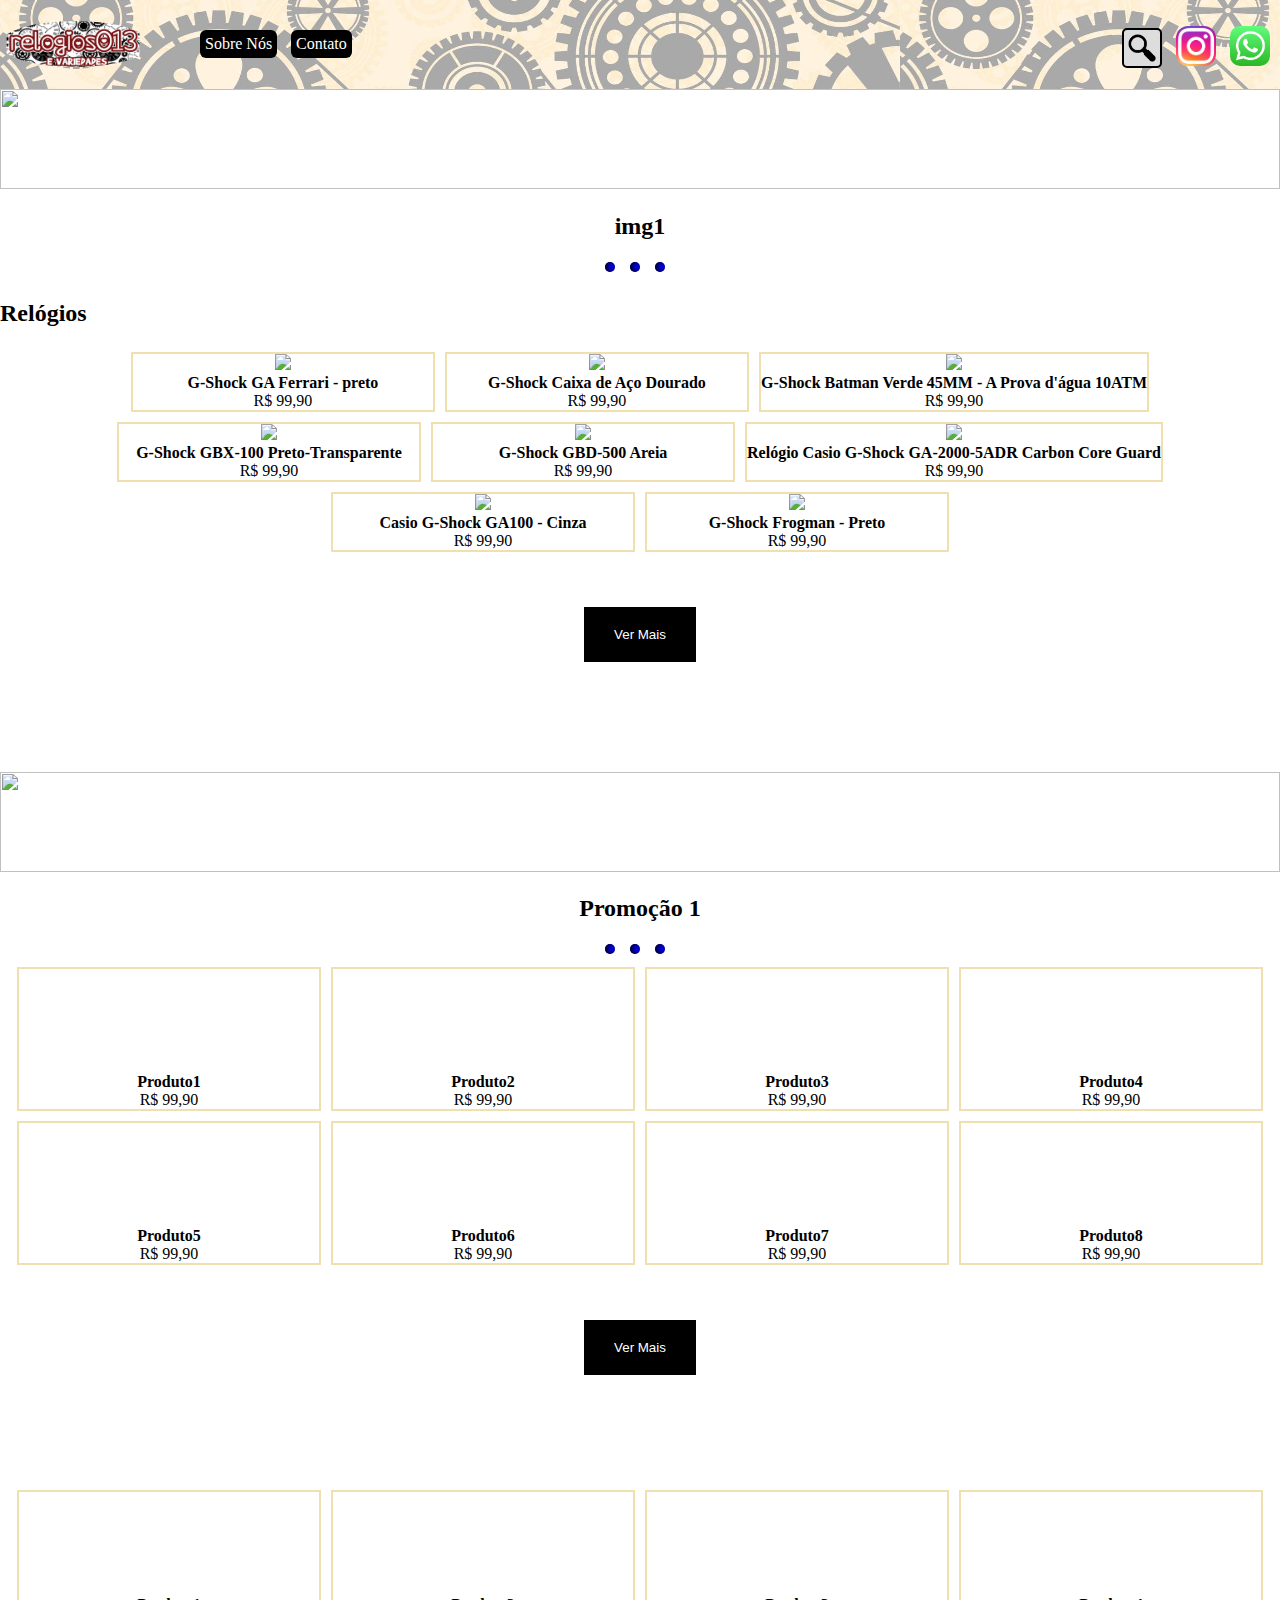
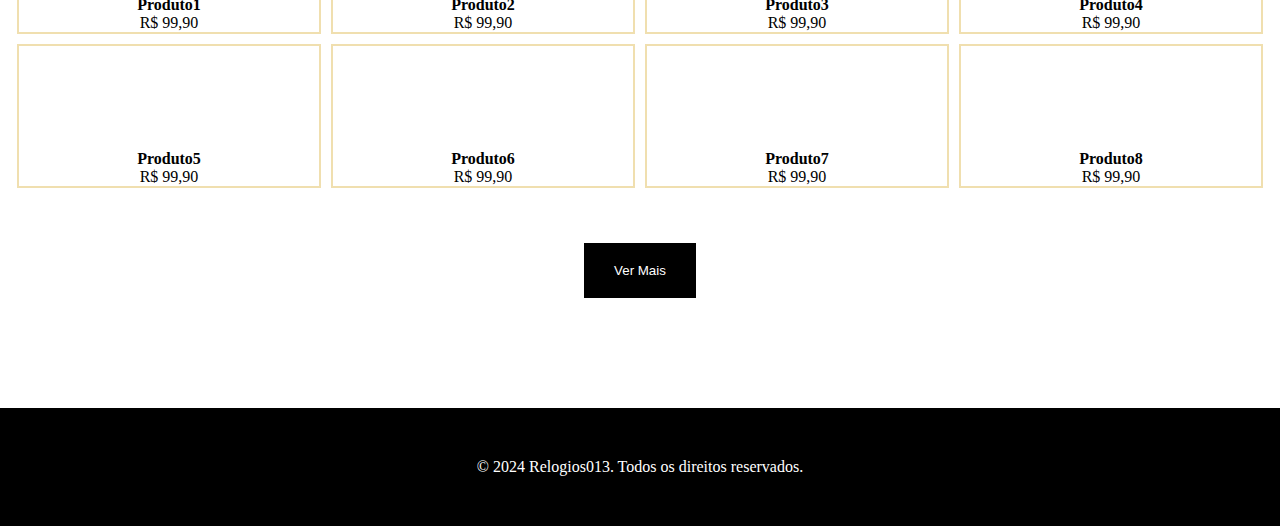
==== index.html @ b5bee21b "Add files via upload" ====
<!DOCTYPE html>
<html lang="pt-br">
<head>
    <link href="css/style.css" rel="stylesheet">
    <meta charset="UTF-8">
    <meta name="viewport" content="width=device-width, initial-scale=1.0, shrink-to-fit=no">
    <title>Relogios013</title>
    <script src="scripts/script.js"></script>
</head>
<body>

    <!-- Header -->
    <header>
        <nav>
            <button></button>
            <h1></h1>
            <ul>
                <li>Sobre Nós</li>
                <li>Contato</li>
            </ul>
        </nav>

        <div>
            <input type="search" id="CaixaPesquisar">
            <button></button>
        </div>


        <nav>
            <button id="Buscar"></button>
            <a href="https://www.instagram.com/relogioss013/?__d=1"><button id="Instagram"></button></a>
            <a href="https://api.whatsapp.com/send?phone=13920008001" target="_blank"><button id="Whatsapp"></button></a>
        </nav>
    </header>

    <!-- Carrossel -->
    <section>
        <div class="Carrossel">
            <div>
                <img src="" alt="">
                <h2>img1</h2>
            </div>
            <div>
                <img src="" alt="">
                <h2>img2</h2>
            </div>
            <div>
                <img src="" alt="">
                <h2>img3</h2>
            </div>
        </div>
        <label for="btnimg1"></label>
        <input type="radio" id="btnimg1" name="op">
        <label for="btnimg2"></label>
        <input type="radio" id="btnimg2" name="op">
        <label for="btnimg3"></label>
        <input type="radio" id="btnimg3" name="op">
    </section>

    <h2>Relógios</h2>
    <!-- Produtos -->
     <section class="Produtos">
        <div>
            <img src="img/relogios/gshockpreto.jpg">
            <h4>G-Shock GA Ferrari - preto</h4>
            <p>R$ 99,90</p>
        </div>
        <div>
            <img src="img/relogios/gshockgold.jpg">
            <h4>G-Shock Caixa de Aço Dourado</h4>
            <p>R$ 99,90</p>
        </div>
        <div>
            <img src="img/relogios/gshockgreen.jpg">
            <h4>G-Shock Batman Verde 45MM - A Prova d'água 10ATM</h4>
            <p>R$ 99,90</p>
        </div>
        <div>
            <img src="img/relogios/gshockquadrado.jpg">
            <h4>G-Shock GBX-100 Preto-Transparente</h4>
            <p>R$ 99,90</p>
        </div>
        <div>
            <img src="img/relogios/begegshock.jpg">
            <h4>G-Shock GBD-500 Areia</h4>
            <p>R$ 99,90</p>
        </div>
        <div>
            <img src="img/relogios/brancoredondo.jpg">
            <h4>Relógio Casio G-Shock GA-2000-5ADR Carbon Core Guard</h4>
            <p>R$ 99,90</p>
        </div>
        <div>
            <img src="img/relogios/cinza.jpg">
            <h4>Casio G-Shock GA100 - Cinza</h4>
            <p>R$ 99,90</p>
        </div>
        <div>
            <img src="img/relogios/preto.jpg">
            <h4>G-Shock Frogman - Preto</h4>
            <p>R$ 99,90</p>
        </div>
        <div>
            <button>Ver Mais</button>
        </div>
        
     </section>


     <!-- Slide -->
     <section>
        <div class="Carrossel">
            <div>
                <img src="" alt="">
                <h2>Promoção 1</h2>
            </div>
            <div>
                <img src="" alt="">
                <h2>Promoção 2</h2>
            </div>
            <div>
                <img src="" alt="">
                <h2>Promoção 3</h2>
            </div>
        </div>
        <label for="btnimg4"></label>
        <input type="radio" id="btnimg4" name="op2">
        <label for="btnimg5"></label>
        <input type="radio" id="btnimg5" name="op2">
        <label for="btnimg6"></label>
        <input type="radio" id="btnimg6" name="op2">
    </section>


    <!-- Produtos -->
    <section class="Produtos">
        <div>
            <img>
            <h4>Produto1</h4>
            <p>R$ 99,90</p>
        </div>
        <div>
            <img>
            <h4>Produto2</h4>
            <p>R$ 99,90</p>
        </div>
        <div>
            <img>
            <h4>Produto3</h4>
            <p>R$ 99,90</p>
        </div>
        <div>
            <img>
            <h4>Produto4</h4>
            <p>R$ 99,90</p>
        </div>
        <div>
            <img>
            <h4>Produto5</h4>
            <p>R$ 99,90</p>
        </div>
        <div>
            <img>
            <h4>Produto6</h4>
            <p>R$ 99,90</p>
        </div>
        <div>
            <img>
            <h4>Produto7</h4>
            <p>R$ 99,90</p>
        </div>
        <div>
            <img>
            <h4>Produto8</h4>
            <p>R$ 99,90</p>
        </div>
        <div>
            <button>Ver Mais</button>
        </div>
        
     </section>


     <!-- Produtos -->
     <section class="Produtos">
        <div>
            <img>
            <h4>Produto1</h4>
            <p>R$ 99,90</p>
        </div>
        <div>
            <img>
            <h4>Produto2</h4>
            <p>R$ 99,90</p>
        </div>
        <div>
            <img>
            <h4>Produto3</h4>
            <p>R$ 99,90</p>
        </div>
        <div>
            <img>
            <h4>Produto4</h4>
            <p>R$ 99,90</p>
        </div>
        <div>
            <img>
            <h4>Produto5</h4>
            <p>R$ 99,90</p>
        </div>
        <div>
            <img>
            <h4>Produto6</h4>
            <p>R$ 99,90</p>
        </div>
        <div>
            <img>
            <h4>Produto7</h4>
            <p>R$ 99,90</p>
        </div>
        <div>
            <img>
            <h4>Produto8</h4>
            <p>R$ 99,90</p>
        </div>
        <div>
            <button>Ver Mais</button>
        </div>
        
     </section>

     <!-- Footer -->
     <footer>
        <p>&copy; 2024 Relogios013. Todos os direitos reservados.</p>
    </footer>
</body>
</html>
---- css/style.css ----
/* Regras Gerais */
body{
    margin: 0 auto;
    font-family: 'Times New Roman'

}
button{
    cursor: pointer;
}
a:where(:link,:visited,:hover,:active){
    color: white;
    text-decoration: none;
}



/* Header */
header{
    display: flex;
    justify-content: space-between;
    align-items: center;
    position: relative;
    background-image: url('../img/bg.jpg');
    background-position: 0 -400px;
    background-size: 900px 800px ;

}
header>nav:first-of-type{
    display: flex;
    align-items: center;
}
header h1{
    background-image: url('../img/logo.png');
    background-size: contain;
    /* border-radius: 100px; */
    border-radius: 50%;
    width: 150px;
    height: 46px;
    cursor: pointer;
}
nav:first-of-type li{
    margin-left: 10px;
    display: inline-block;
    color: white;
    background-color: black;
    padding: 5px;
    list-style: none;
    border-radius: 6px;
}
nav button{
    margin-right: 10px;
}
nav:first-of-type button{
    margin-right: 10px;
    margin-left: 10px;
    display: none;
    width: 30px;
    height: 30px;
    border: 0.15rem solid black;
    border-radius: 5px;
    background-color: #ddd;
    background-image: url(../img/menusdw.png);
    background-size: 20px 20px;
    background-position: 3px 3px;
    background-repeat: no-repeat;
}
div:has(>input[type="search"]){
    width: 600px;
    display: none;
}
input[type="search"]+button{
    width: 40px;
    height: 40px;
    border: none;
    border: 0.15rem solid black;
    background-size: contain;
    border-radius: 5px;
    background-color: black;
    background-image: url('../img/buscar\ branco.png');
}
#Buscar{
    background-color: #ddd;
    background-image: url('../img/buscar.png');
}
#Buscar,#Instagram,#Whatsapp{
    width: 40px;
    height: 40px;
    border: none;
    border: 0.15rem solid black;
    background-size: contain;
    border-radius: 5px;
}
#Instagram{
    background-image: url('../img/instagram.jpg');
    border: none;
    background-size: 80px 80px;
    background-position: -20px -20px;
    border-radius: 12px;
    margin-top: 6px;
}
#Whatsapp{
    background-image: url(../img/whatsapp.png);
    border: none;
    border-radius: 10px;

}



/* Carrosel/Slide */
section:has(>div.Carrossel){
    text-align: center;
    overflow-x: hidden;
}
div.Carrossel{
    display: flex;
    flex-wrap: nowrap;
    transition: all 500ms ease;
    position: relative;
}
div.Carrossel div{
    flex: 0 0 auto;
    width: 100%;
}
section>div.Carrossel>:where(label,input){
    align-self: center;
}
div.Carrossel img{
    width: 100%;
    height: 100px;
}
div.Carrossel img,h4,p{
    margin: 0 auto;
    padding: 0;
}
.Carrossel~label{
    position: relative;
}
.Carrossel~input{
    opacity: 0;
}
.Carrossel~label::before{
    content: "";
    width: 10px;
    height: 10px;
    position: absolute;
    border-radius: 50%;
    top: 0;
    left: 0;
    background-color: blue;
    box-shadow: inset 2px 0 5px black;
}
.Carrossel~label:has(+input:checked)::before{
    background-color: red;
}
.Carrossel:has(~input:nth-of-type(1):checked){
    transform: translateX(0%);
}
.Carrossel:has(~input:nth-of-type(2):checked){
    transform: translateX(-100%);
}
.Carrossel:has(~input:nth-of-type(3):checked){
    transform: translateX(-200%);
}



/* Produtos */
section.Produtos,#Resultados{
    display: flex;
    flex-wrap: wrap;
    justify-content: center;
    margin-bottom: 60px;
    
}
:where(#Resultados,.Produtos) div:not(:has(>button)){
    min-width: 300px;
    position: relative;
    text-align: center;
    cursor: pointer;
    border: 2px solid #f0dfaf;
    margin: 5px;
}
:where(#Resultados,.Produtos) img{
    height: 100px;
}
.Produtos div:has(>button){
    text-align: center;
    padding: 50px;
    flex-basis: 100%;
}
.Produtos button{
    text-align: center;
    margin: 0 auto;
    border: none;
    background-color: black;
    color: white;
    padding: 20px 30px;
}
#ProdutoSelecionado{
    margin: 50px 0;
    text-align: center;
}
#ProdutoSelecionado img{
    width: 300px;
    height: 300px;
}



/* Footer */
footer{
    text-align: center;
    margin-top: 10px;
    padding: 50px;
    background-color: black;
}
footer p{
    color: white;
}



/* Responsividade */
@media screen and (min-width:1150px){
    input[type="search"]{
        width: 400px;
        height: 40px;
    }
}
@media screen and (min-width:800px){
    nav:first-of-type ul{
        display: inline-block;
    }
}
@media  screen and (max-width:500px) {
    header{
        background-position: 0 -200px;
        background-size: 450px 400px;
    }
    nav:first-of-type{
        position: relative;
    }
    nav:first-of-type ul{
        display: none;
        position: absolute;
        padding: 7px 3px;
        padding-right: 15px;
        left: 0;
        top:40px;
        background-color: #f0dfaf;
        z-index: 30;
        border: 2px solid black;
        border-radius: 10px;
    }
    nav:first-of-type li{
        position: relative;
        left: 0px;
        display: block;
        list-style: none;
        list-style-position: inside;
        margin-top: 5px;
        border: 2px solid black;
        background-color: #eee;
        color: black;
    }
    nav:first-of-type button{
        display: inline-block;
    }
    div:has(>input[type="search"]){
        width: 200px;
    
    }
    input[type="search"]{
        width: 120px;
    }
    #Buscar,#Instagram,#Whatsapp{
        width: 30px;
        height: 30px;
    }
    #Instagram{
        border: none;
        background-size: 80px 80px;
        background-position: -22px -22px;
        border-radius: 10px;
        width: 36px;
        height: 36px;
        position: relative;
        top:5px
    }
    #Whatsapp{
        background-image: url(../img/whatsapp.png);
        border: none;
        width: 36px;
        height: 36px;
        position: relative;
        top:5px
    }
    section.Produtos{
        justify-content: center;
    }
    .Produtos div{
        min-width: 200px;
    }
    a:where(:link,:visited,:hover,:active){
        color: black;
    }
}
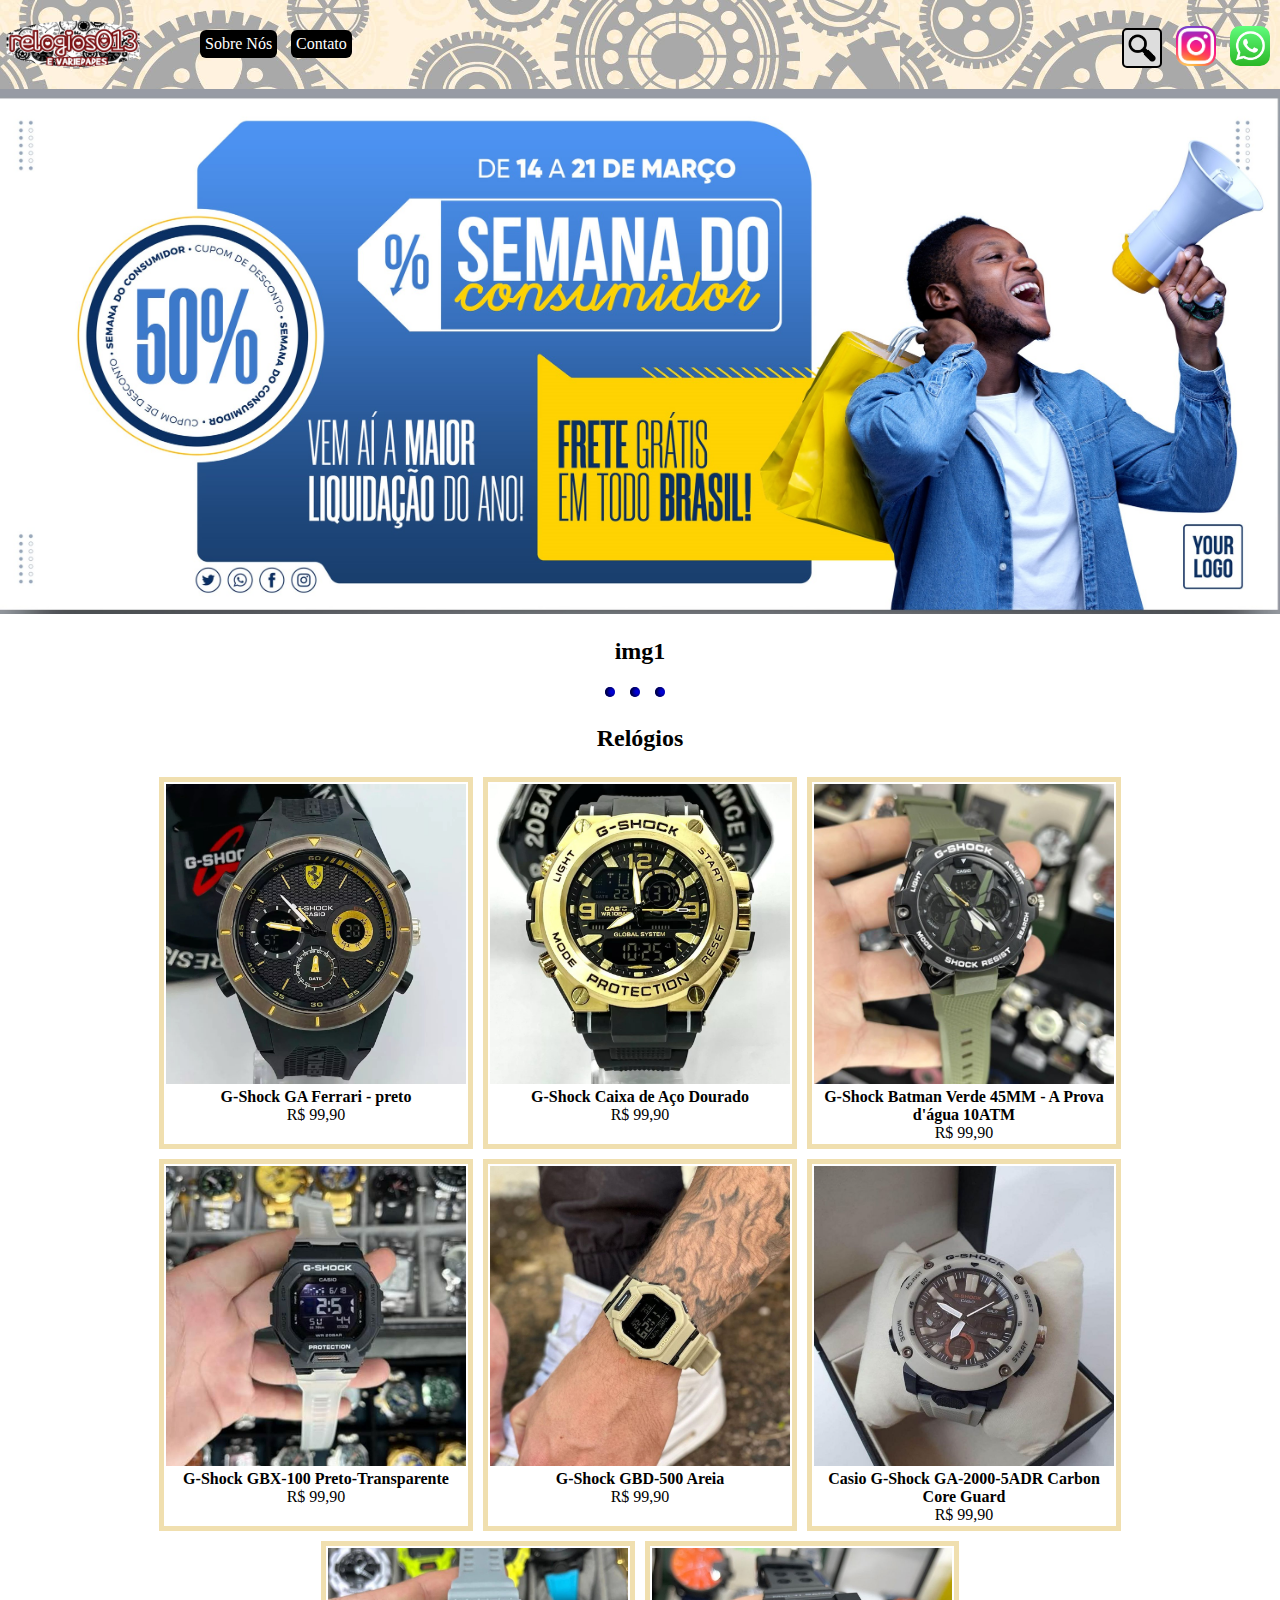
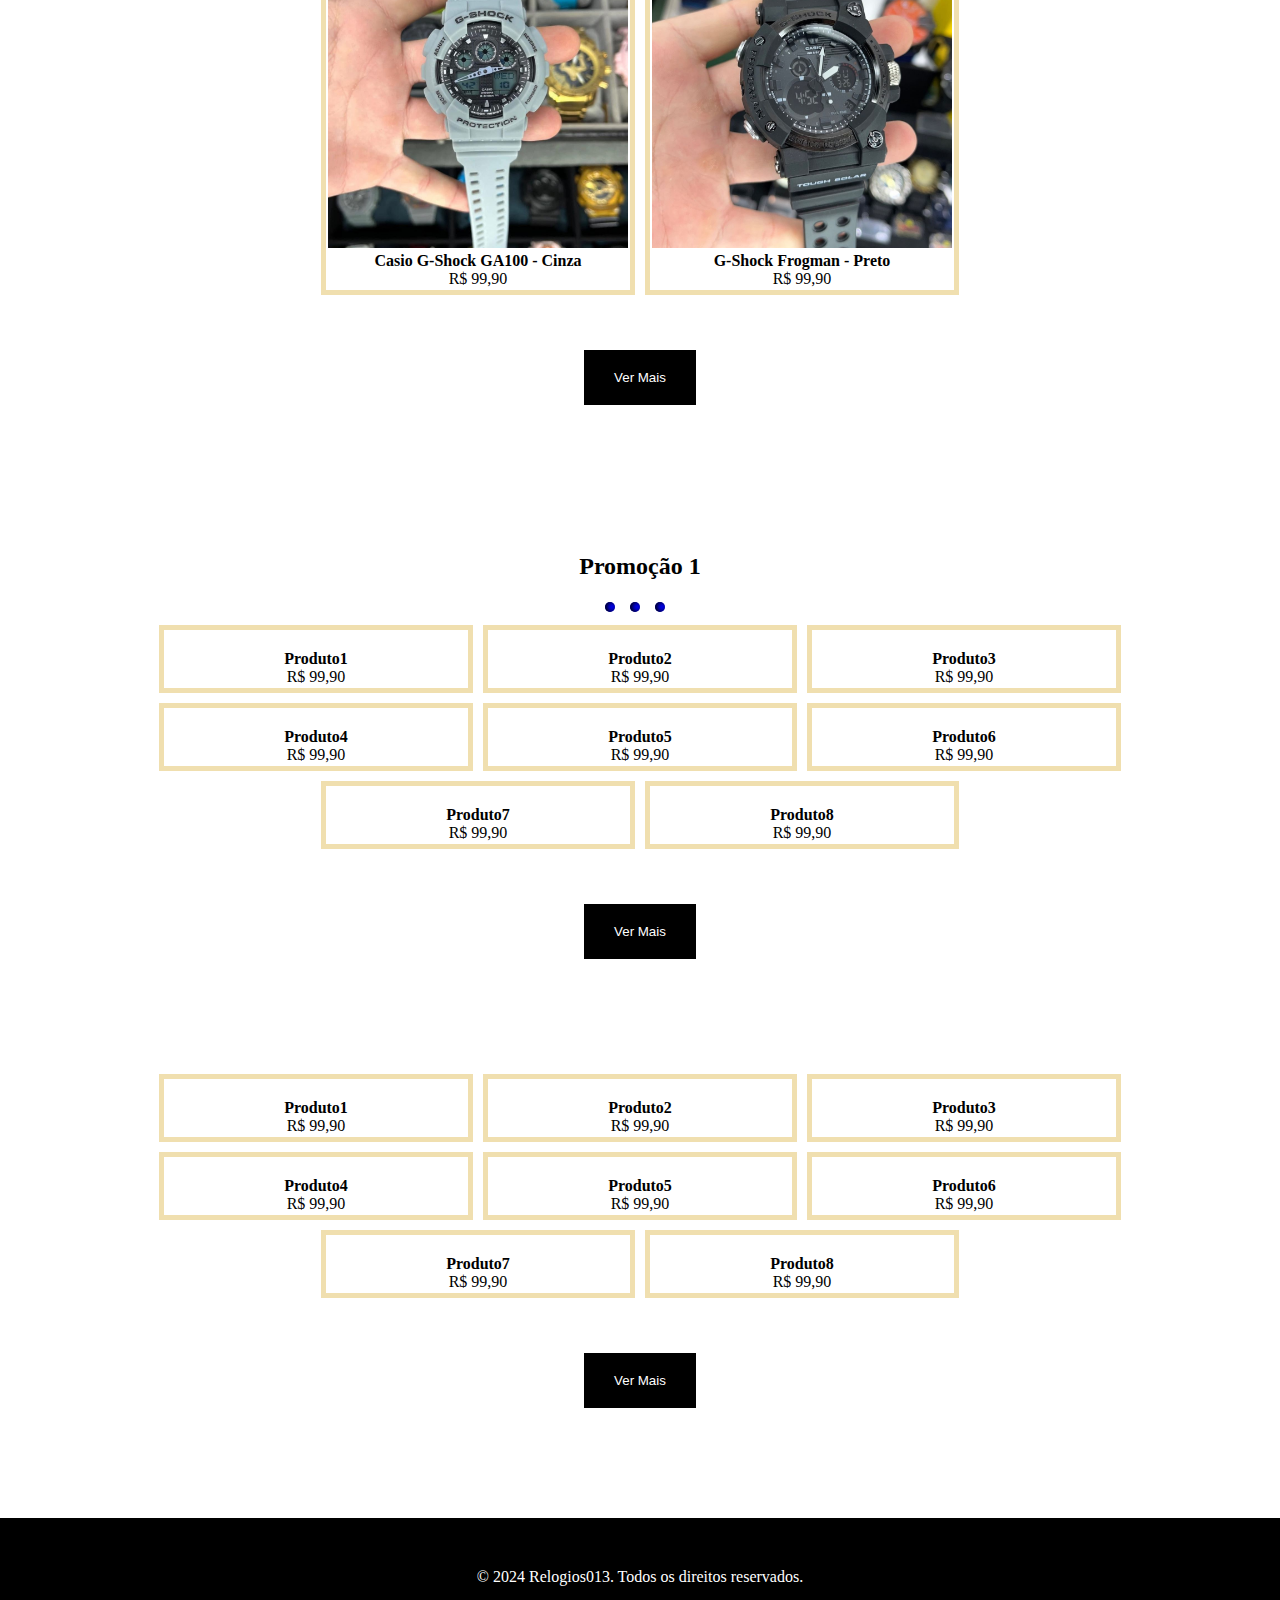
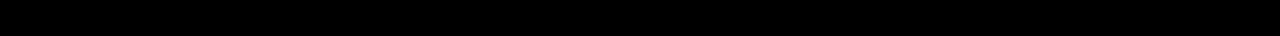
==== commit 0d3d8835: "Add files via upload" ====
--- a/index.html
+++ b/index.html
@@ -37,11 +37,11 @@
     <section>
         <div class="Carrossel">
             <div>
-                <img src="" alt="">
+                <img src="img/bannerpromo1_copy.jpg" alt="">
                 <h2>img1</h2>
             </div>
             <div>
-                <img src="" alt="">
+                <img src="img/bannerpromo2_copy.jpg" alt="">
                 <h2>img2</h2>
             </div>
             <div>
@@ -87,7 +87,7 @@
         </div>
         <div>
             <img src="img/relogios/brancoredondo.jpg">
-            <h4>Relógio Casio G-Shock GA-2000-5ADR Carbon Core Guard</h4>
+            <h4>Casio G-Shock GA-2000-5ADR Carbon Core Guard</h4>
             <p>R$ 99,90</p>
         </div>
         <div>
--- a/css/style.css
+++ b/css/style.css
@@ -1,7 +1,6 @@
 /* Regras Gerais */
 body{
-    margin: 0 auto;
-    font-family: 'Times New Roman'
+    margin: 0 auto;
 
 }
 button{
@@ -127,7 +126,6 @@
 }
 div.Carrossel img{
     width: 100%;
-    height: 100px;
 }
 div.Carrossel img,h4,p{
     margin: 0 auto;
@@ -164,6 +162,12 @@
 }
 
 
+h2:has(+.Produtos){
+    width: 100%;
+    text-align: center;
+}
+
+
 
 /* Produtos */
 section.Produtos,#Resultados{
@@ -178,11 +182,16 @@
     position: relative;
     text-align: center;
     cursor: pointer;
-    border: 2px solid #f0dfaf;
+    border: 5px solid #f0dfaf;
+    box-sizing: border-box;
+    padding: 2px;
     margin: 5px;
 }
 :where(#Resultados,.Produtos) img{
-    height: 100px;
+    width: 300px;
+}
+:where(#Resultados,.Produtos) h4{
+    width: 300px;
 }
 .Produtos div:has(>button){
     text-align: center;
@@ -199,11 +208,18 @@
 }
 #ProdutoSelecionado{
     margin: 50px 0;
-    text-align: center;
+    display: flex;
+    justify-content: center;
 }
 #ProdutoSelecionado img{
     width: 300px;
     height: 300px;
+}
+#ProdutoSelecionado div{
+    border: 10px solid #f0dfaf;
+    width: 300px;
+    padding: 10px;
+    text-align: center;
 }
 
 
@@ -299,10 +315,21 @@
     section.Produtos{
         justify-content: center;
     }
-    .Produtos div{
+    :is(.Produtos,#Resultados) div{
         min-width: 200px;
+        width: 100px;
+    }
+    :is(.Produtos,#Resultados) img{
+        width: 180px;
+    }
+    :is(.Produtos,#Resultados) :is(p,h4){
+        width: 100px;
     }
     a:where(:link,:visited,:hover,:active){
         color: black;
     }
+    footer{
+        position: relative;
+        top: 210px;
+    }
 }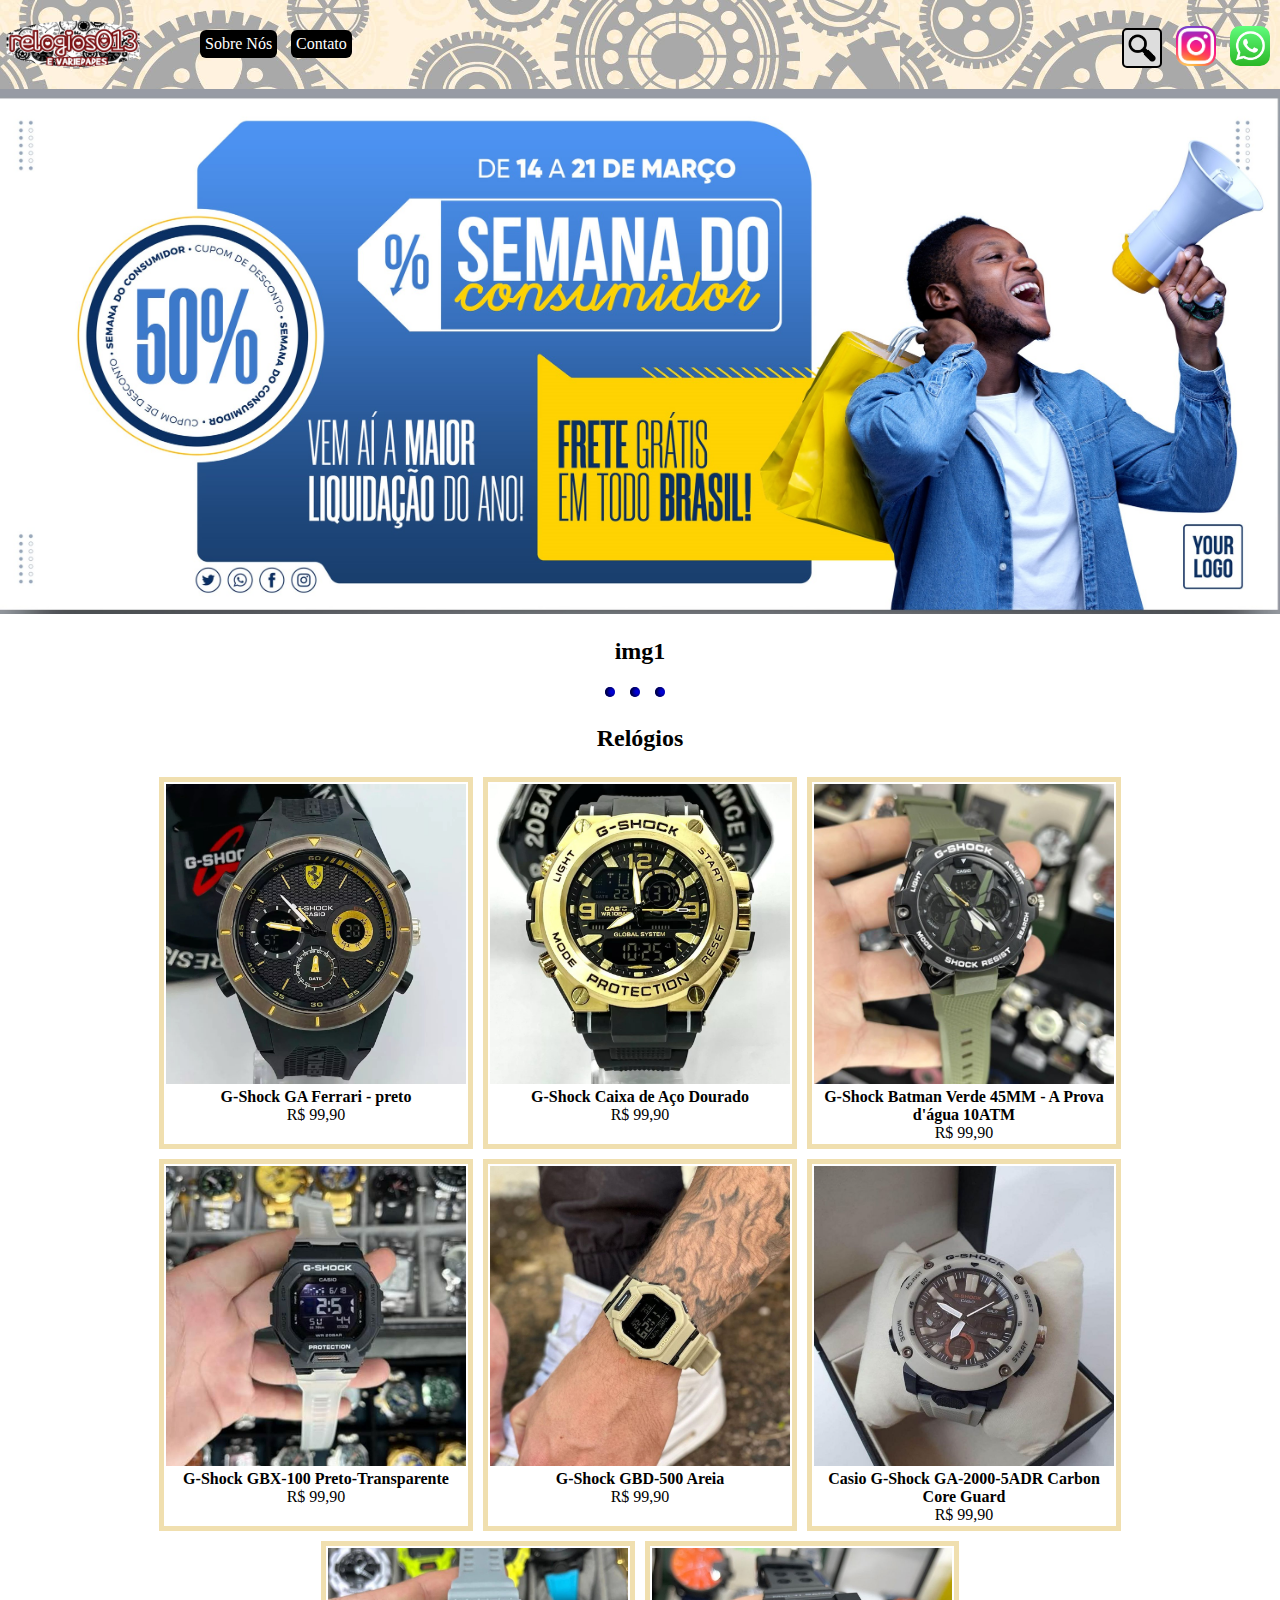
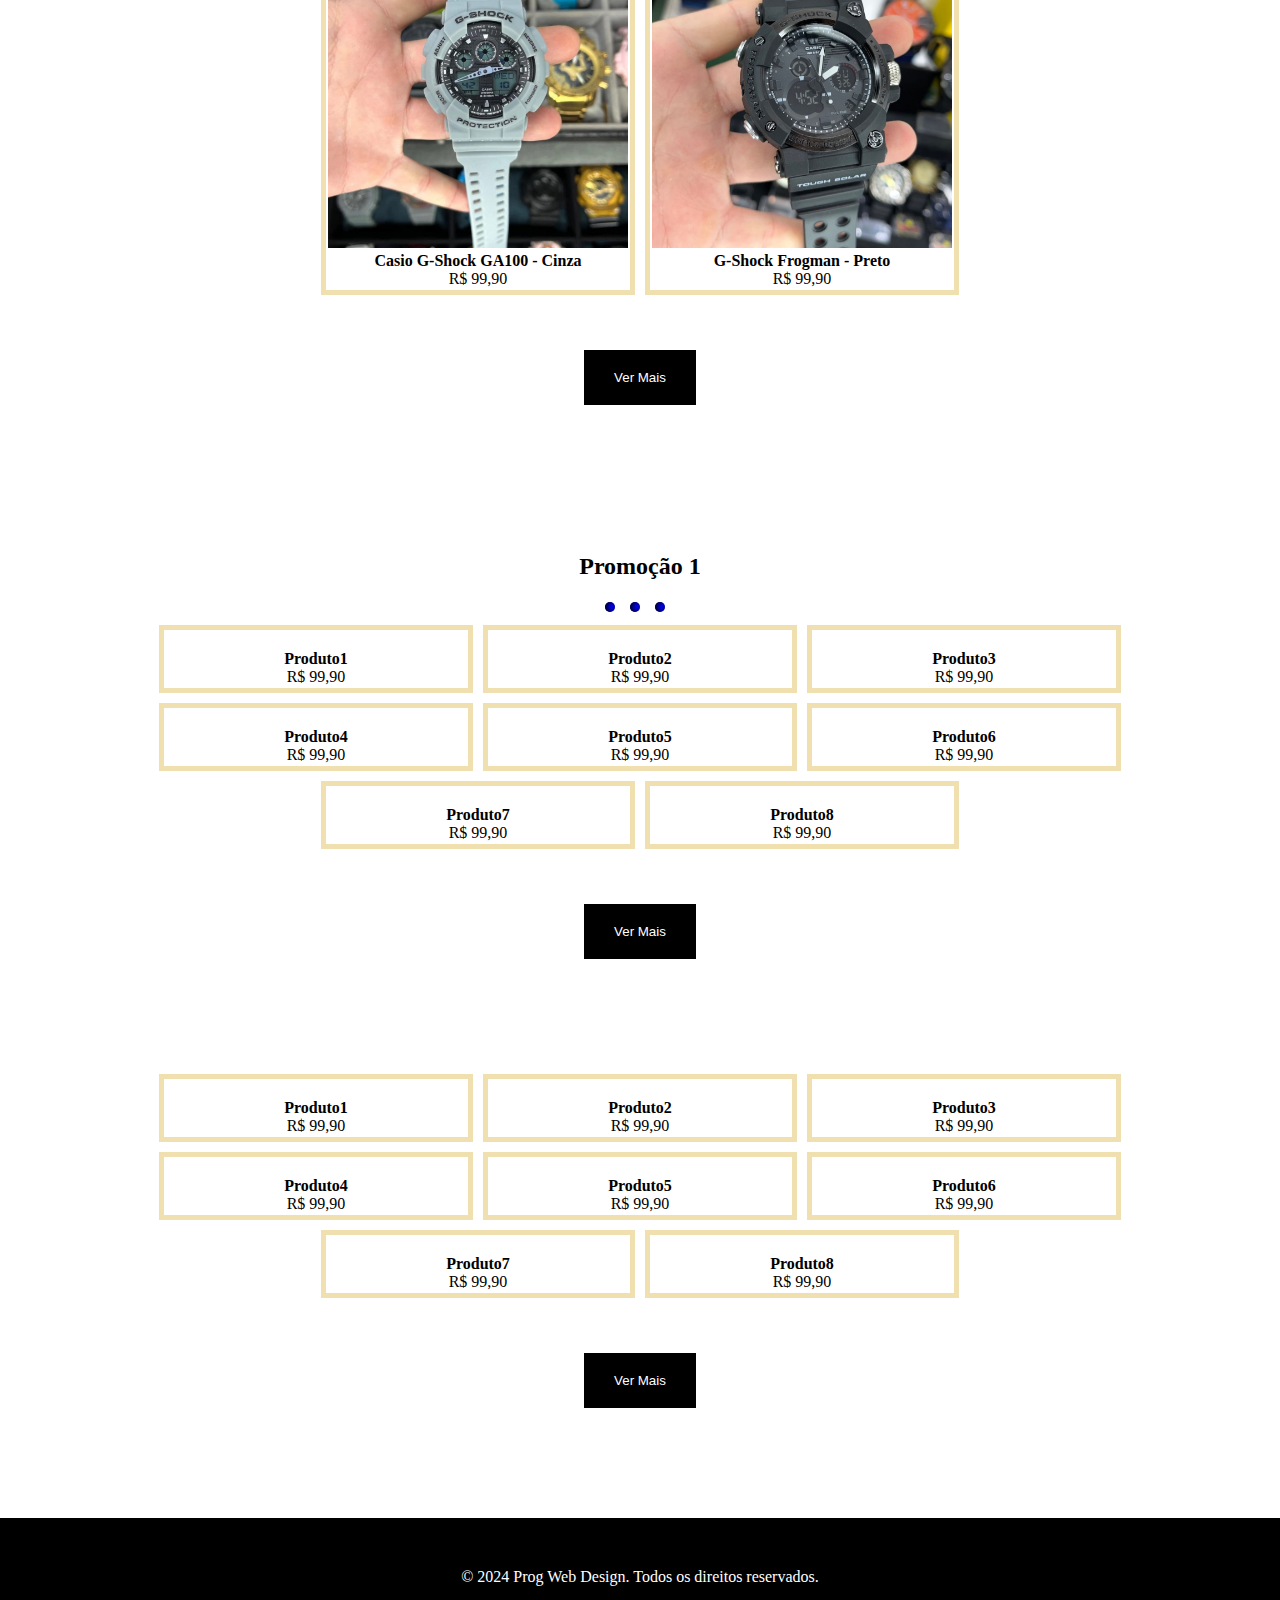
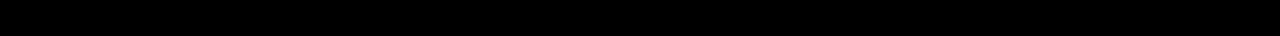
==== commit 313123a0: "Add files via upload" ====
--- a/index.html
+++ b/index.html
@@ -45,7 +45,7 @@
                 <h2>img2</h2>
             </div>
             <div>
-                <img src="" alt="">
+                <img src="img/bannerpromo3_copy.jpg" alt="">
                 <h2>img3</h2>
             </div>
         </div>
@@ -231,7 +231,7 @@
 
      <!-- Footer -->
      <footer>
-        <p>&copy; 2024 Relogios013. Todos os direitos reservados.</p>
+        <p>&copy; 2024 Prog Web Design. Todos os direitos reservados.</p>
     </footer>
 </body>
 </html>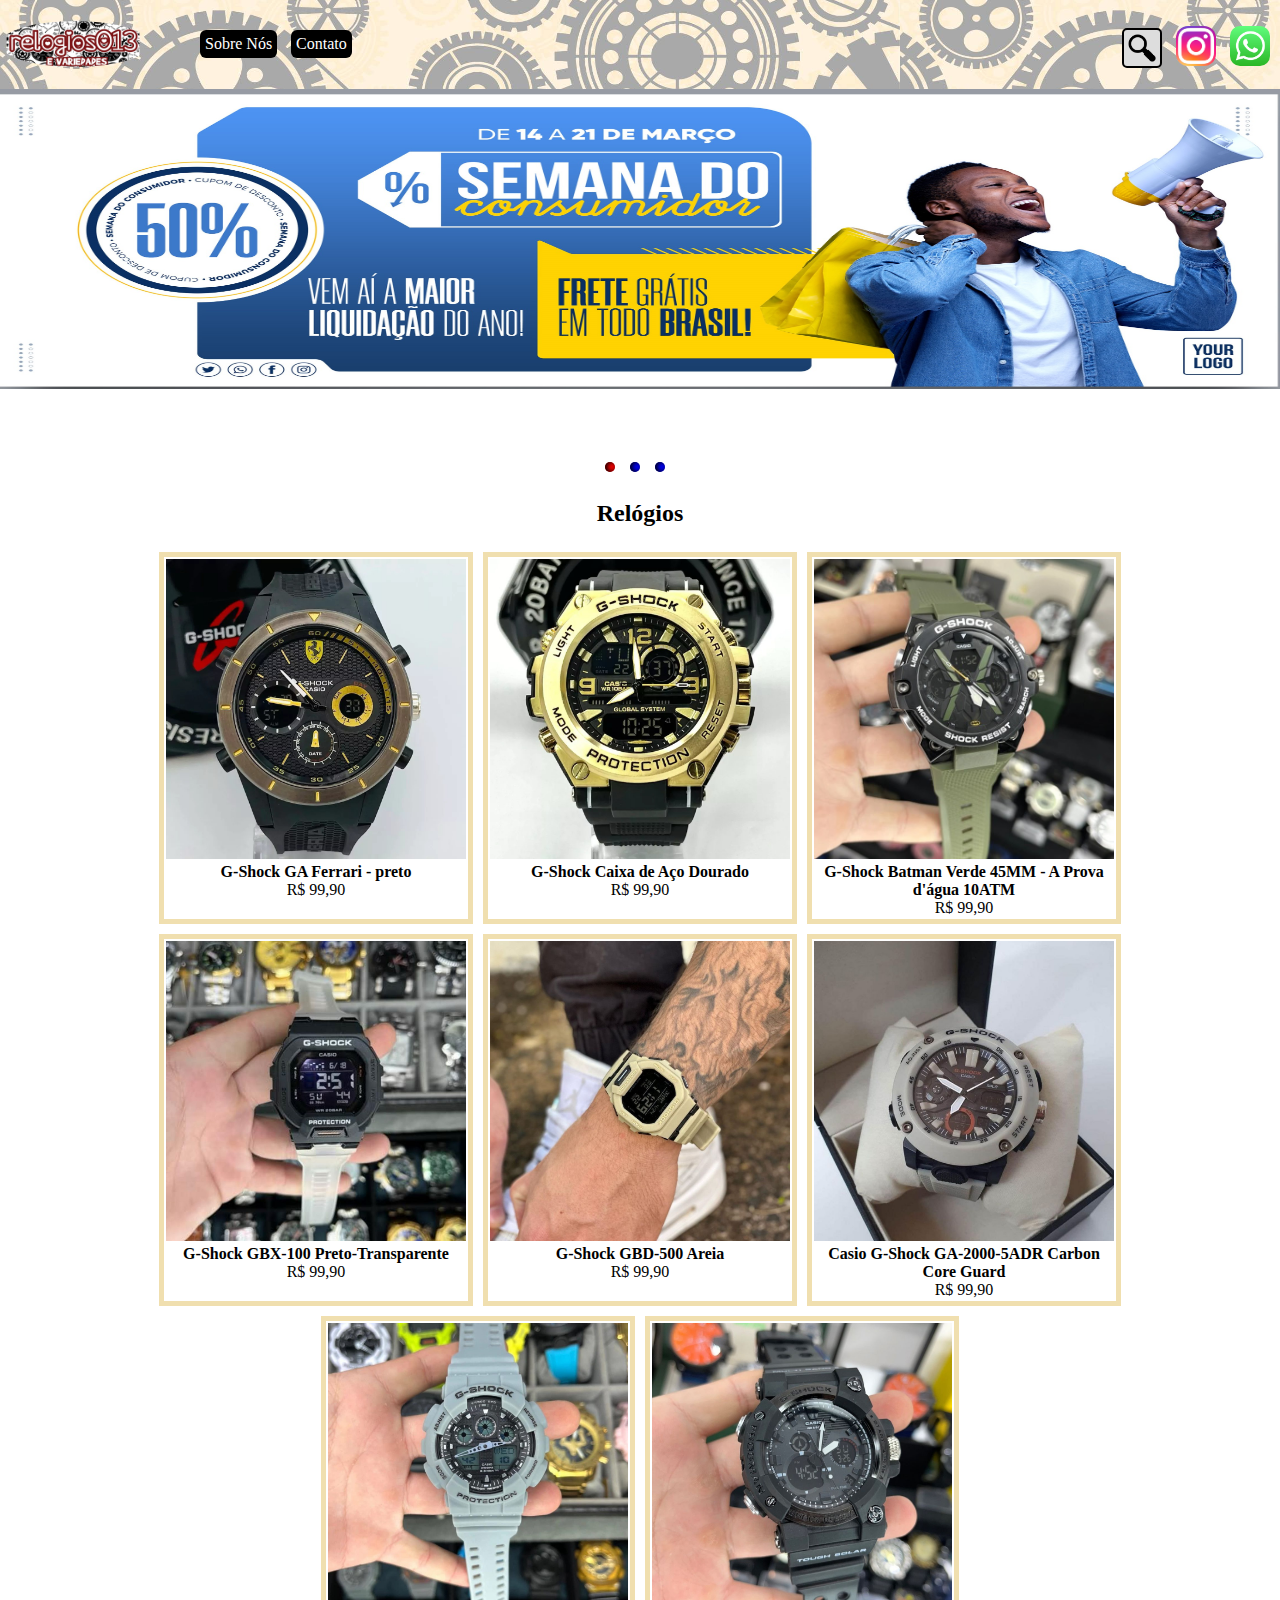
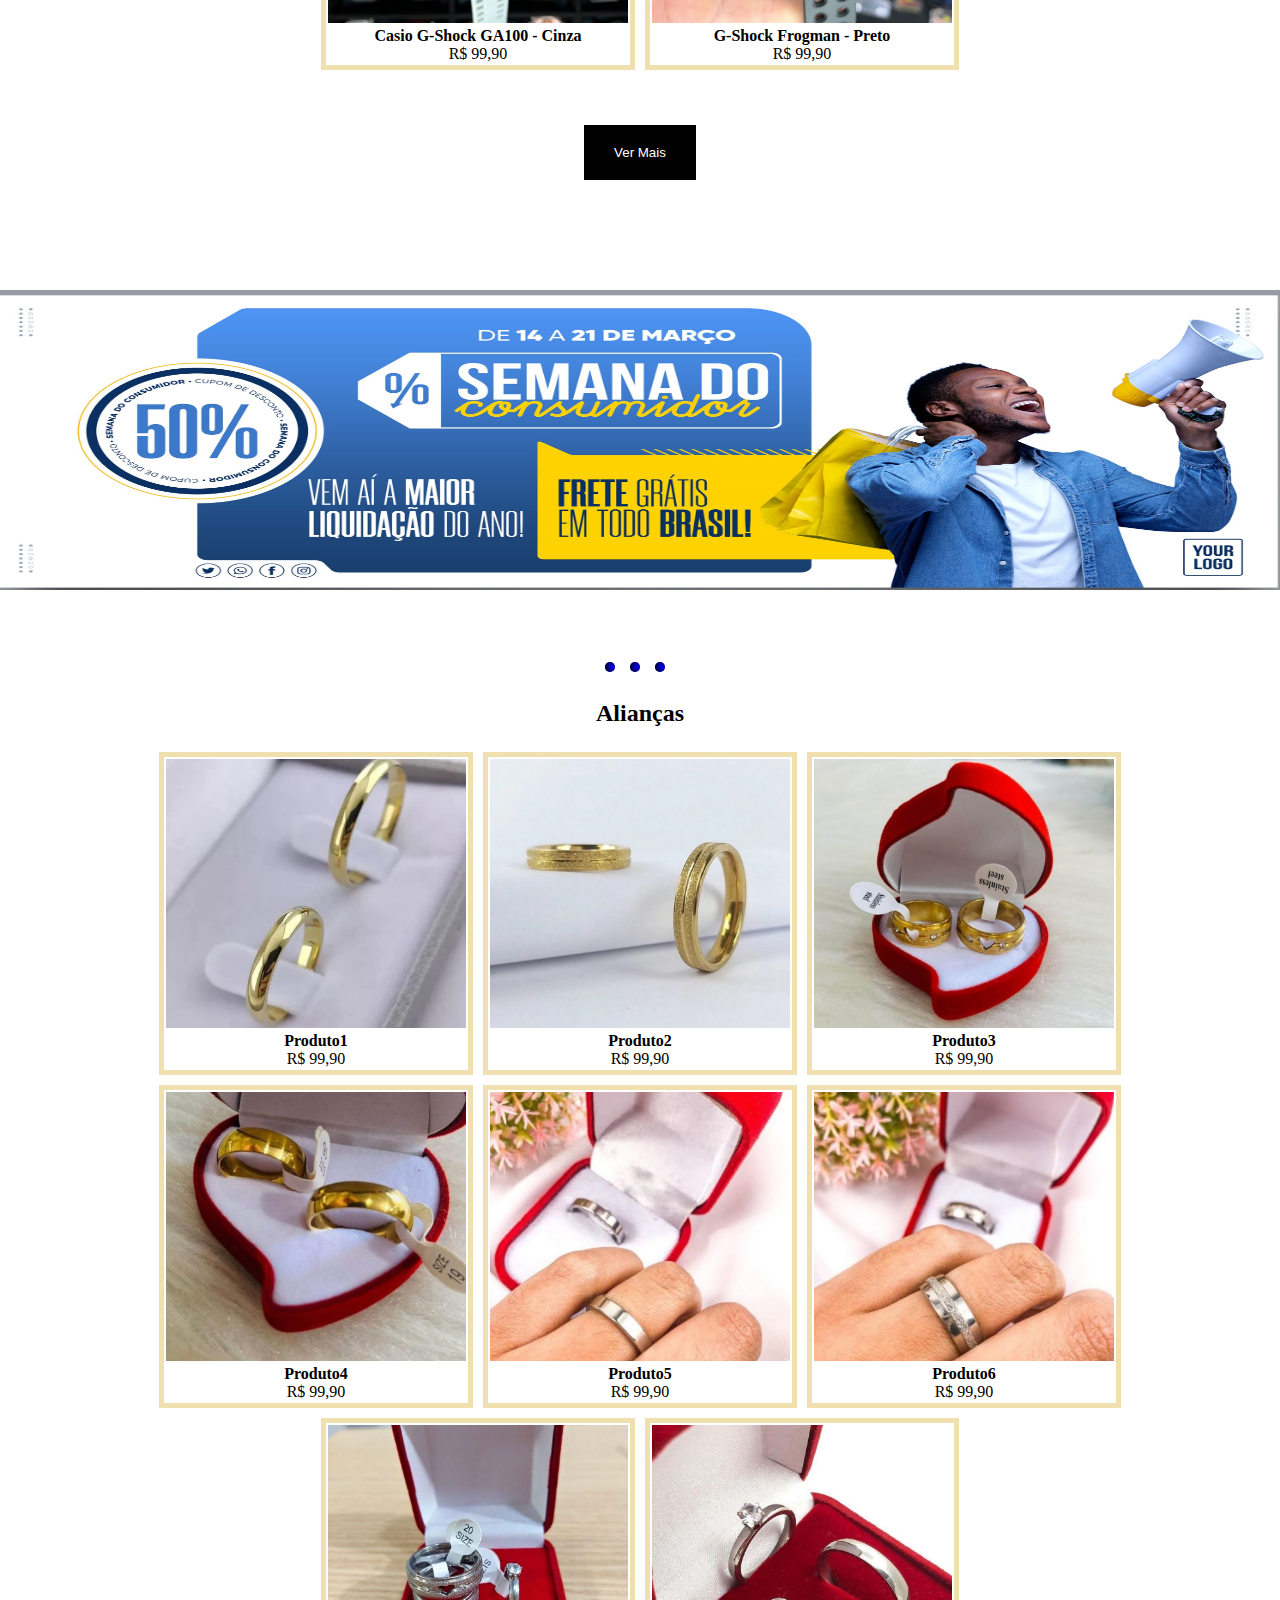
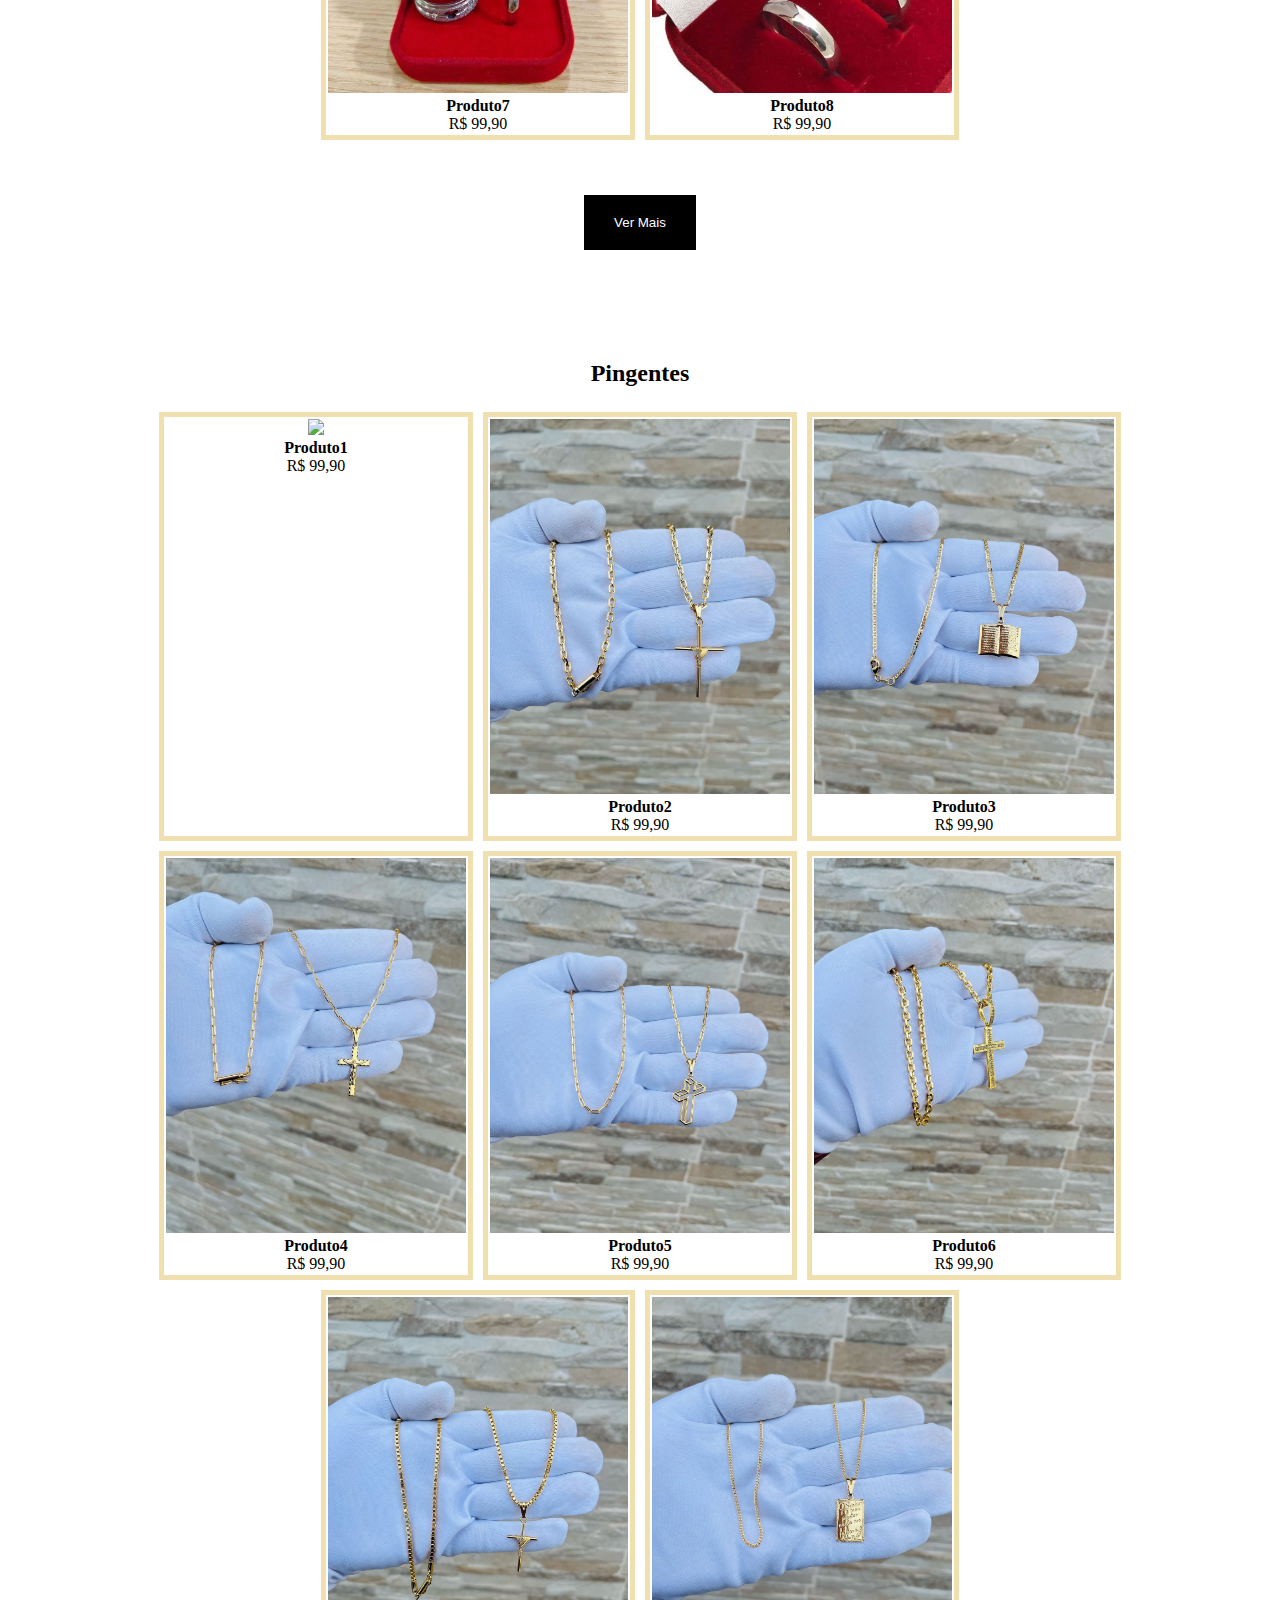
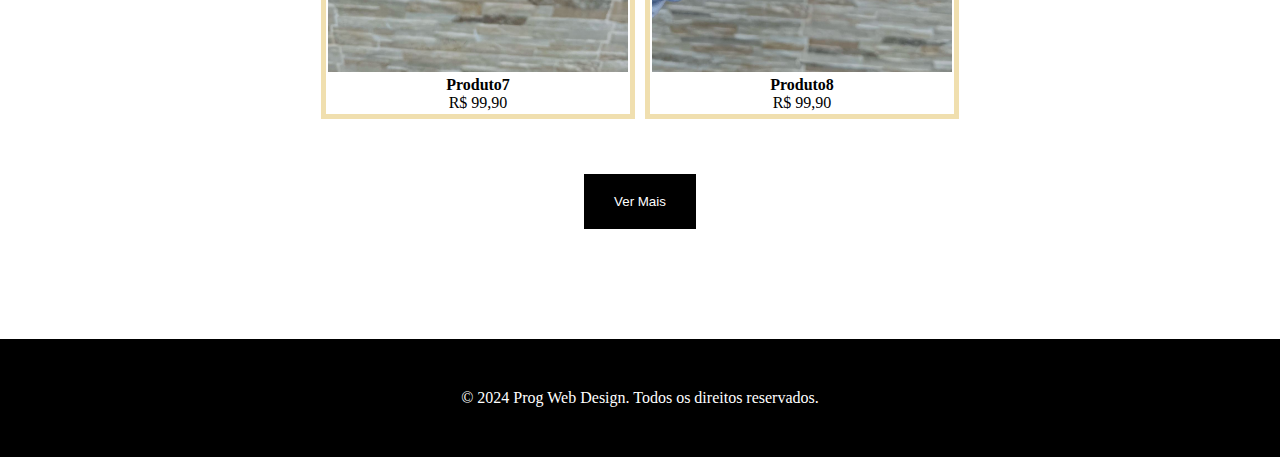
==== commit 2c409d47: "Add files via upload" ====
--- a/index.html
+++ b/index.html
@@ -111,15 +111,15 @@
      <section>
         <div class="Carrossel">
             <div>
-                <img src="" alt="">
+                <img src="img/bannerpromo1_copy.jpg" alt="">
                 <h2>Promoção 1</h2>
             </div>
             <div>
-                <img src="" alt="">
+                <img src="img/bannerpromo2_copy.jpg" alt="">
                 <h2>Promoção 2</h2>
             </div>
             <div>
-                <img src="" alt="">
+                <img src="img/bannerpromo3_copy.jpg" alt="">
                 <h2>Promoção 3</h2>
             </div>
         </div>
@@ -131,46 +131,46 @@
         <input type="radio" id="btnimg6" name="op2">
     </section>
 
-
+    <h2>Alianças</h2>
     <!-- Produtos -->
     <section class="Produtos">
         <div>
-            <img>
+            <img src="img/aneis/par_ouro_1.jpg">
             <h4>Produto1</h4>
             <p>R$ 99,90</p>
         </div>
         <div>
-            <img>
+            <img src="img/aneis/par_ouro_2.jpg">
             <h4>Produto2</h4>
             <p>R$ 99,90</p>
         </div>
         <div>
-            <img>
+            <img src="img/aneis/par_ouro_coracao.jpg">
             <h4>Produto3</h4>
             <p>R$ 99,90</p>
         </div>
         <div>
-            <img>
+            <img src="img/aneis/par_ouro_largo.jpg">
             <h4>Produto4</h4>
             <p>R$ 99,90</p>
         </div>
         <div>
-            <img>
+            <img src="img/aneis/prata1.jpg">
             <h4>Produto5</h4>
             <p>R$ 99,90</p>
         </div>
         <div>
-            <img>
+            <img src="img/aneis/prata2_detalhado.jpg">
             <h4>Produto6</h4>
             <p>R$ 99,90</p>
         </div>
         <div>
-            <img>
+            <img src="img/aneis/prata_coracao.jpg">
             <h4>Produto7</h4>
             <p>R$ 99,90</p>
         </div>
         <div>
-            <img>
+            <img src="img/aneis/trio_prata.jpg"> 
             <h4>Produto8</h4>
             <p>R$ 99,90</p>
         </div>
@@ -180,46 +180,46 @@
         
      </section>
 
-
+     <h2>Pingentes</h2>
      <!-- Produtos -->
      <section class="Produtos">
         <div>
-            <img>
+            <img src="img/pingentes/pgnt1.jpg">
             <h4>Produto1</h4>
             <p>R$ 99,90</p>
         </div>
         <div>
-            <img>
+            <img src="img/pingentes/pgnt2.jpg">
             <h4>Produto2</h4>
             <p>R$ 99,90</p>
         </div>
         <div>
-            <img>
+            <img src="img/pingentes/pgnt3.jpg">
             <h4>Produto3</h4>
             <p>R$ 99,90</p>
         </div>
         <div>
-            <img>
+            <img src="img/pingentes/pgnt4.jpg">
             <h4>Produto4</h4>
             <p>R$ 99,90</p>
         </div>
         <div>
-            <img>
+            <img src="img/pingentes/pgnt5.jpg">
             <h4>Produto5</h4>
             <p>R$ 99,90</p>
         </div>
         <div>
-            <img>
+            <img src="img/pingentes/pgnt6.jpg">
             <h4>Produto6</h4>
             <p>R$ 99,90</p>
         </div>
         <div>
-            <img>
+            <img src="img/pingentes/pgnt7.jpg">
             <h4>Produto7</h4>
             <p>R$ 99,90</p>
         </div>
         <div>
-            <img>
+            <img src="img/pingentes/pgnt8.jpg">
             <h4>Produto8</h4>
             <p>R$ 99,90</p>
         </div>
--- a/css/style.css
+++ b/css/style.css
@@ -131,6 +131,10 @@
     margin: 0 auto;
     padding: 0;
 }
+.Carrossel h2{
+    color: #0000;
+    user-select: none;
+}
 .Carrossel~label{
     position: relative;
 }
@@ -243,10 +247,25 @@
         width: 400px;
         height: 40px;
     }
+    div.Carrossel img{
+        height: 300px;
+    }
 }
 @media screen and (min-width:800px){
     nav:first-of-type ul{
         display: inline-block;
+    }
+}
+@media screen and (max-width:650px){
+    :is(.Produtos,#Resultados) div{
+        min-width: 200px;
+        width: 100px;
+    }
+    :is(.Produtos,#Resultados) img{
+        width: 180px;
+    }
+    :is(.Produtos,#Resultados) :is(p,h4){
+        width: 100px;
     }
 }
 @media  screen and (max-width:500px) {
@@ -332,4 +351,16 @@
         position: relative;
         top: 210px;
     }
+}
+@media  screen and (max-width:420px) {
+    :is(.Produtos,#Resultados) div{
+        min-width: 180px;
+        width: 100px;
+    }
+    :is(.Produtos,#Resultados) img{
+        width: 160px;
+    }
+    :is(.Produtos,#Resultados) :is(p,h4){
+        width: 130px;
+    }
 }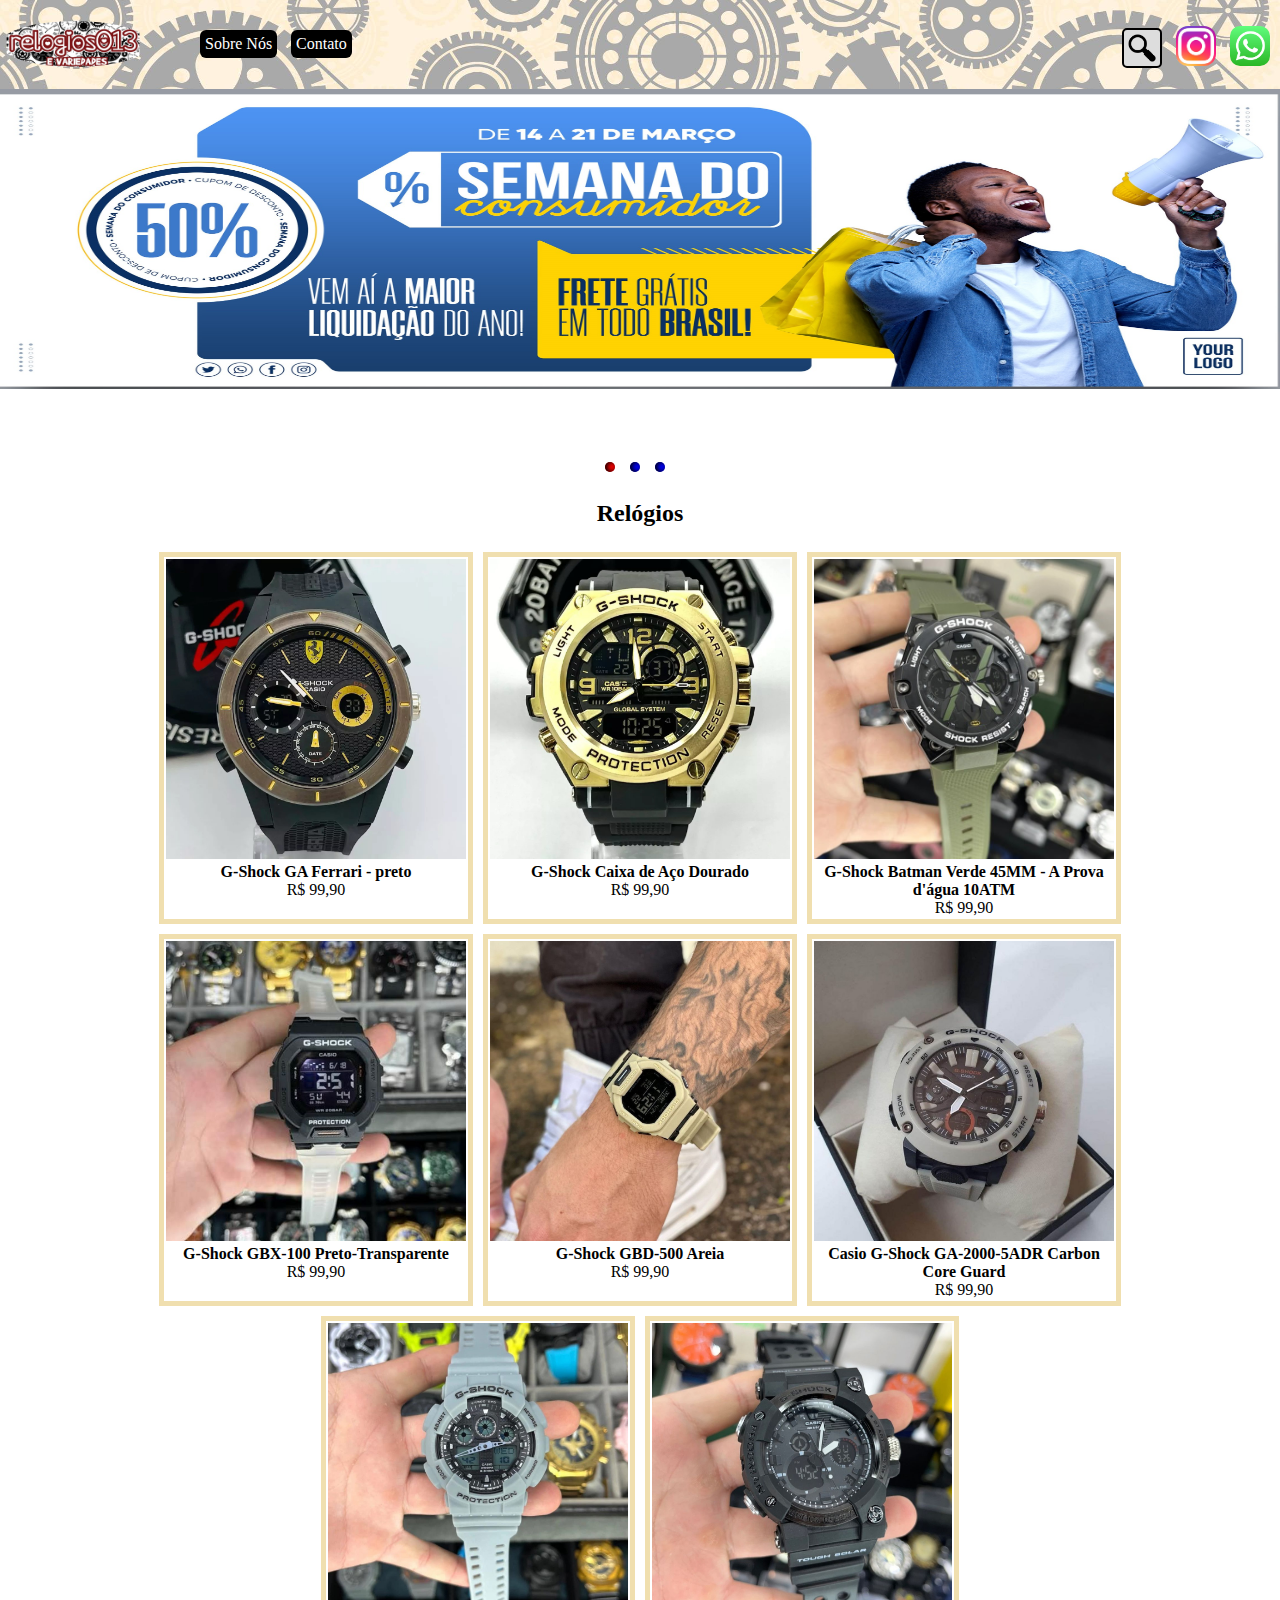
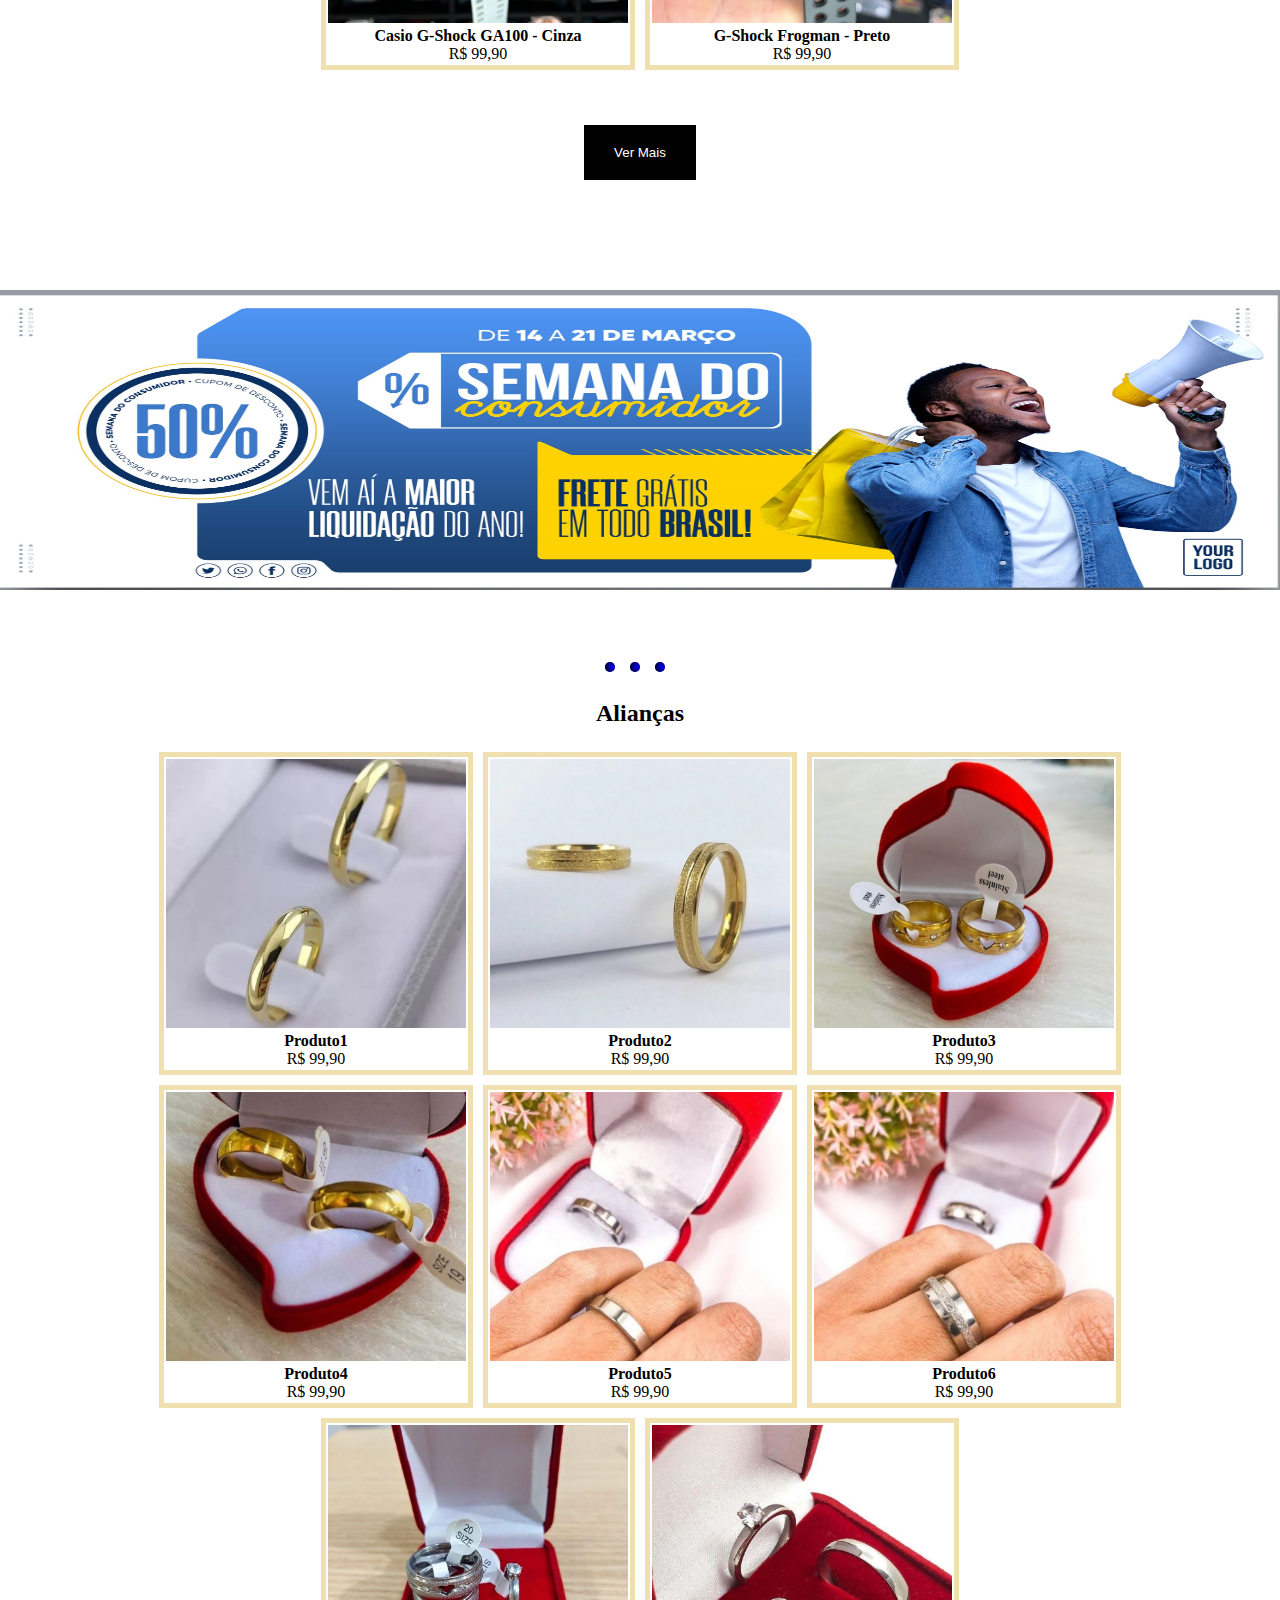
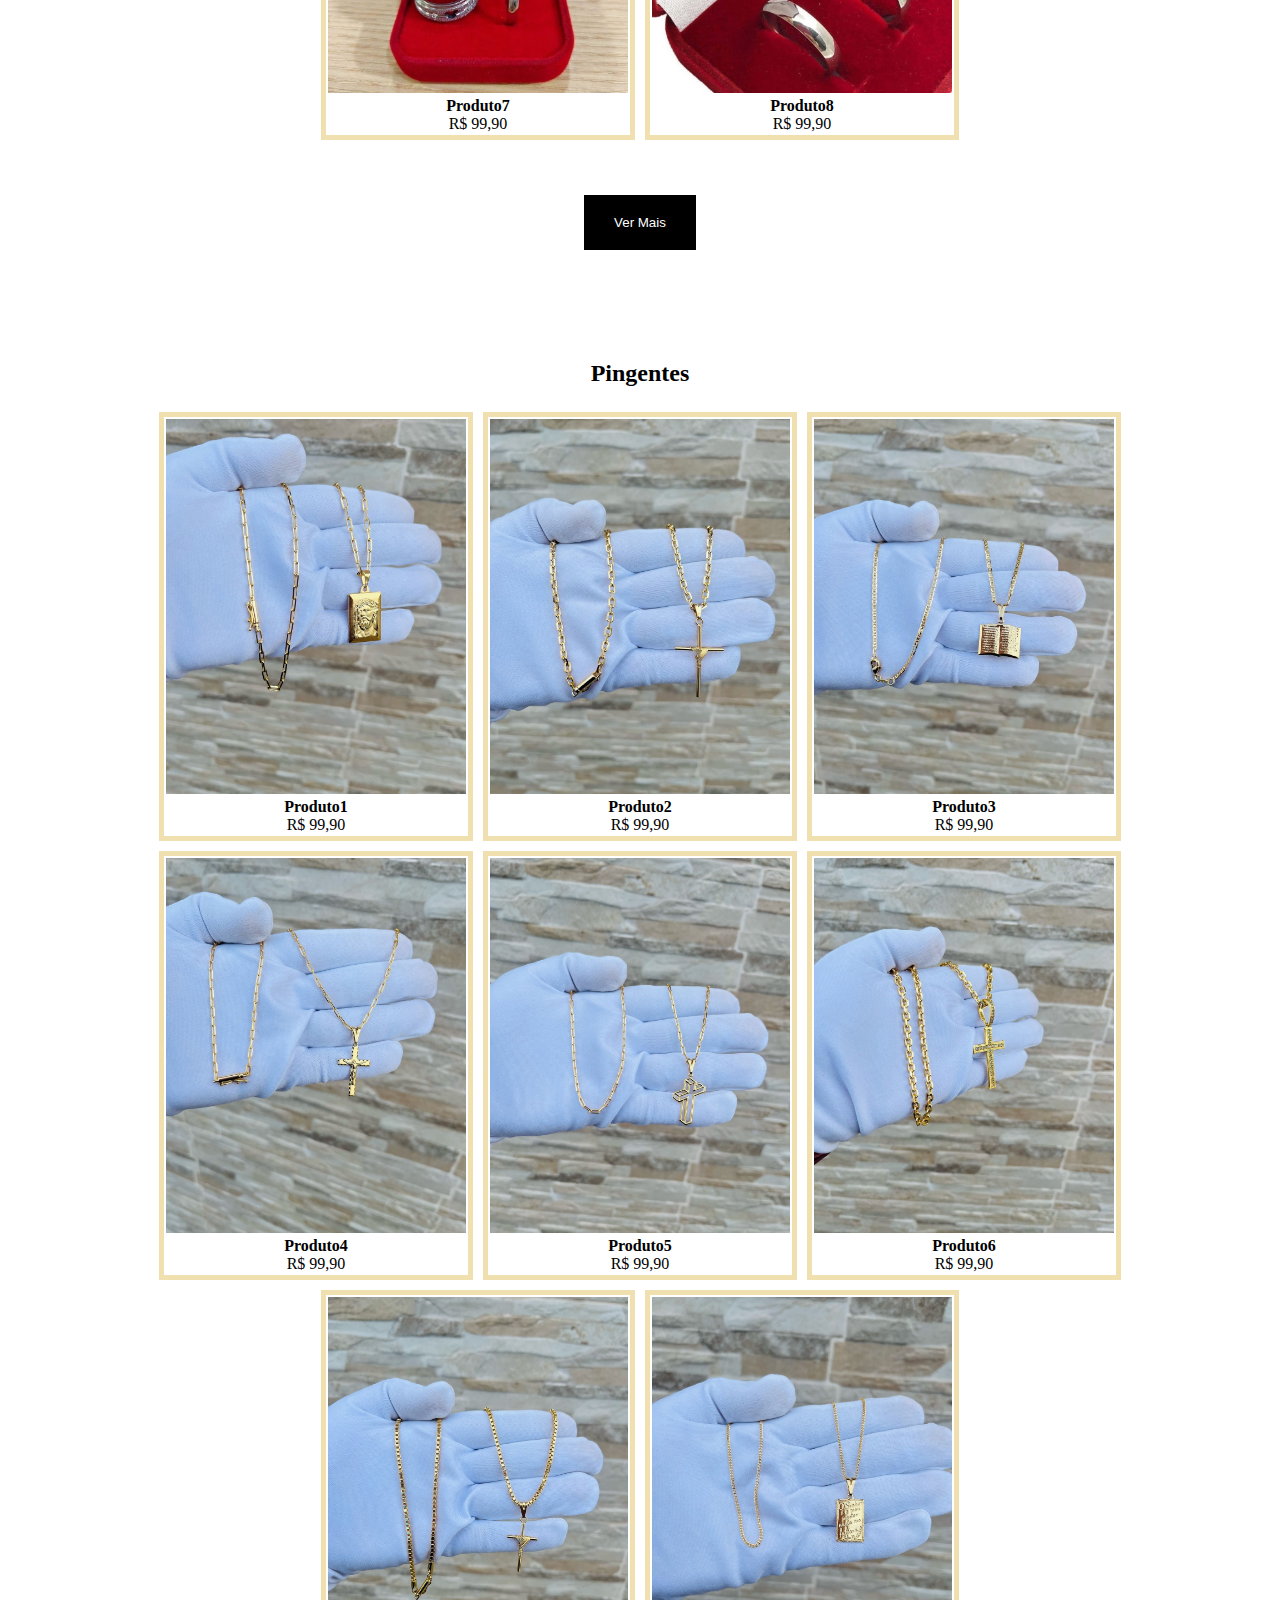
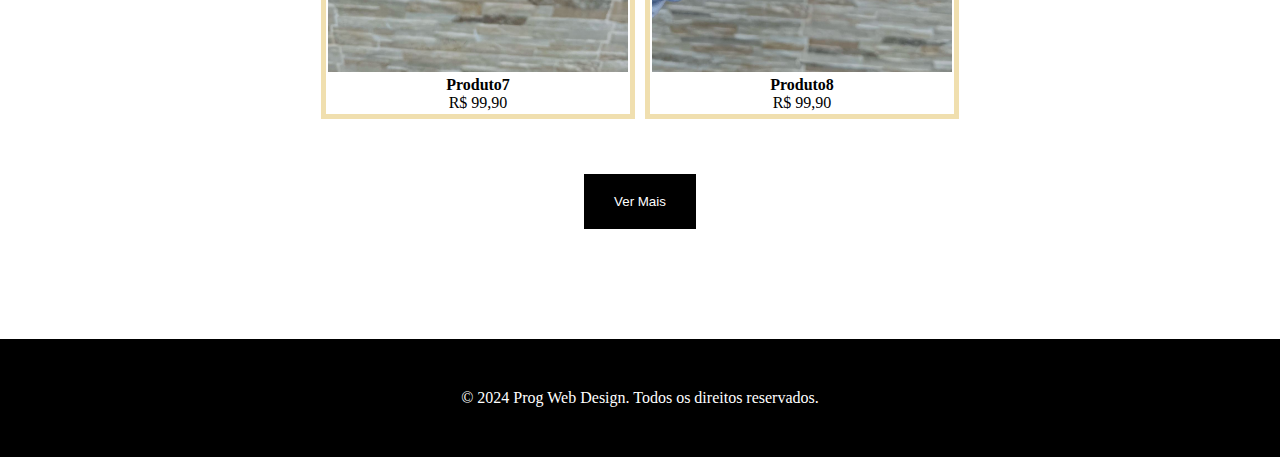
==== commit 76156f90: "Add files via upload" ====
--- a/index.html
+++ b/index.html
@@ -15,8 +15,8 @@
             <button></button>
             <h1></h1>
             <ul>
-                <li>Sobre Nós</li>
-                <li>Contato</li>
+                <li><a href="sobre.html">Sobre Nós</a></li>
+                <li><a href="contato.html">Contato</a></li>
             </ul>
         </nav>
 
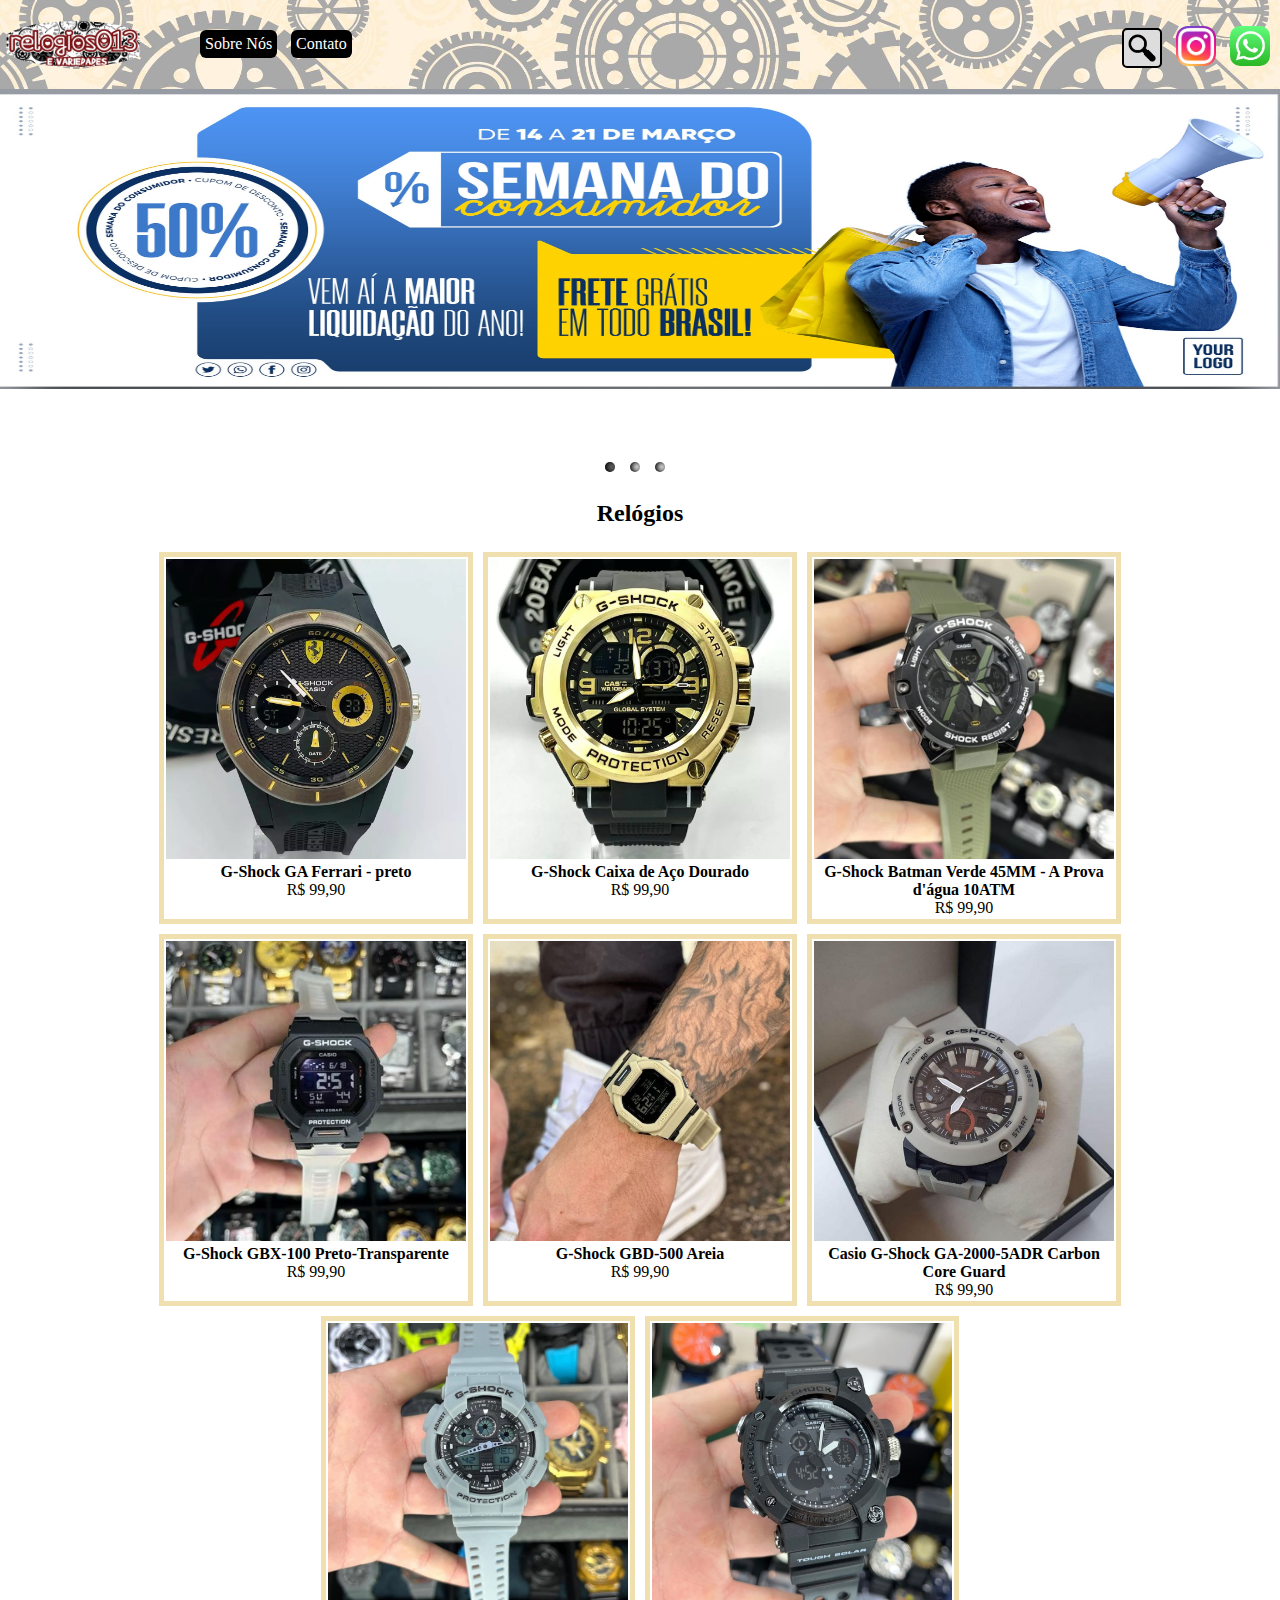
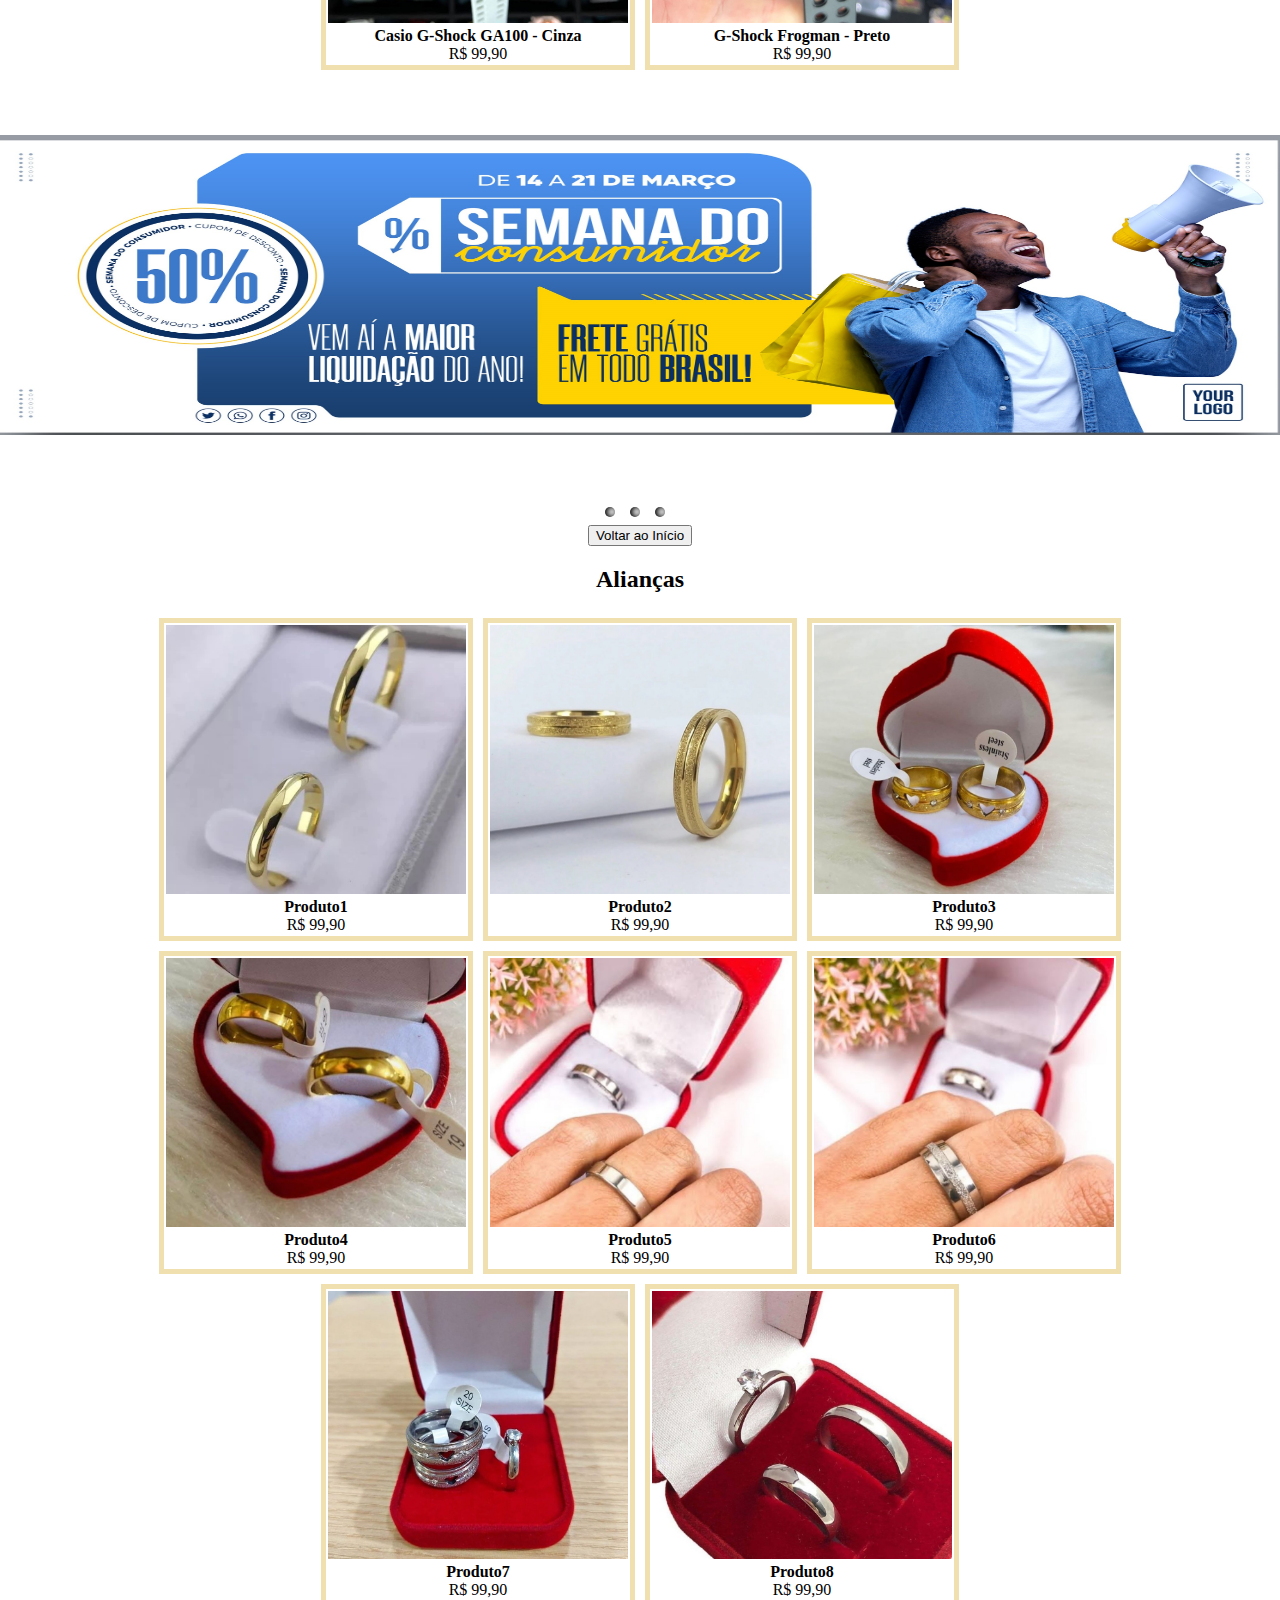
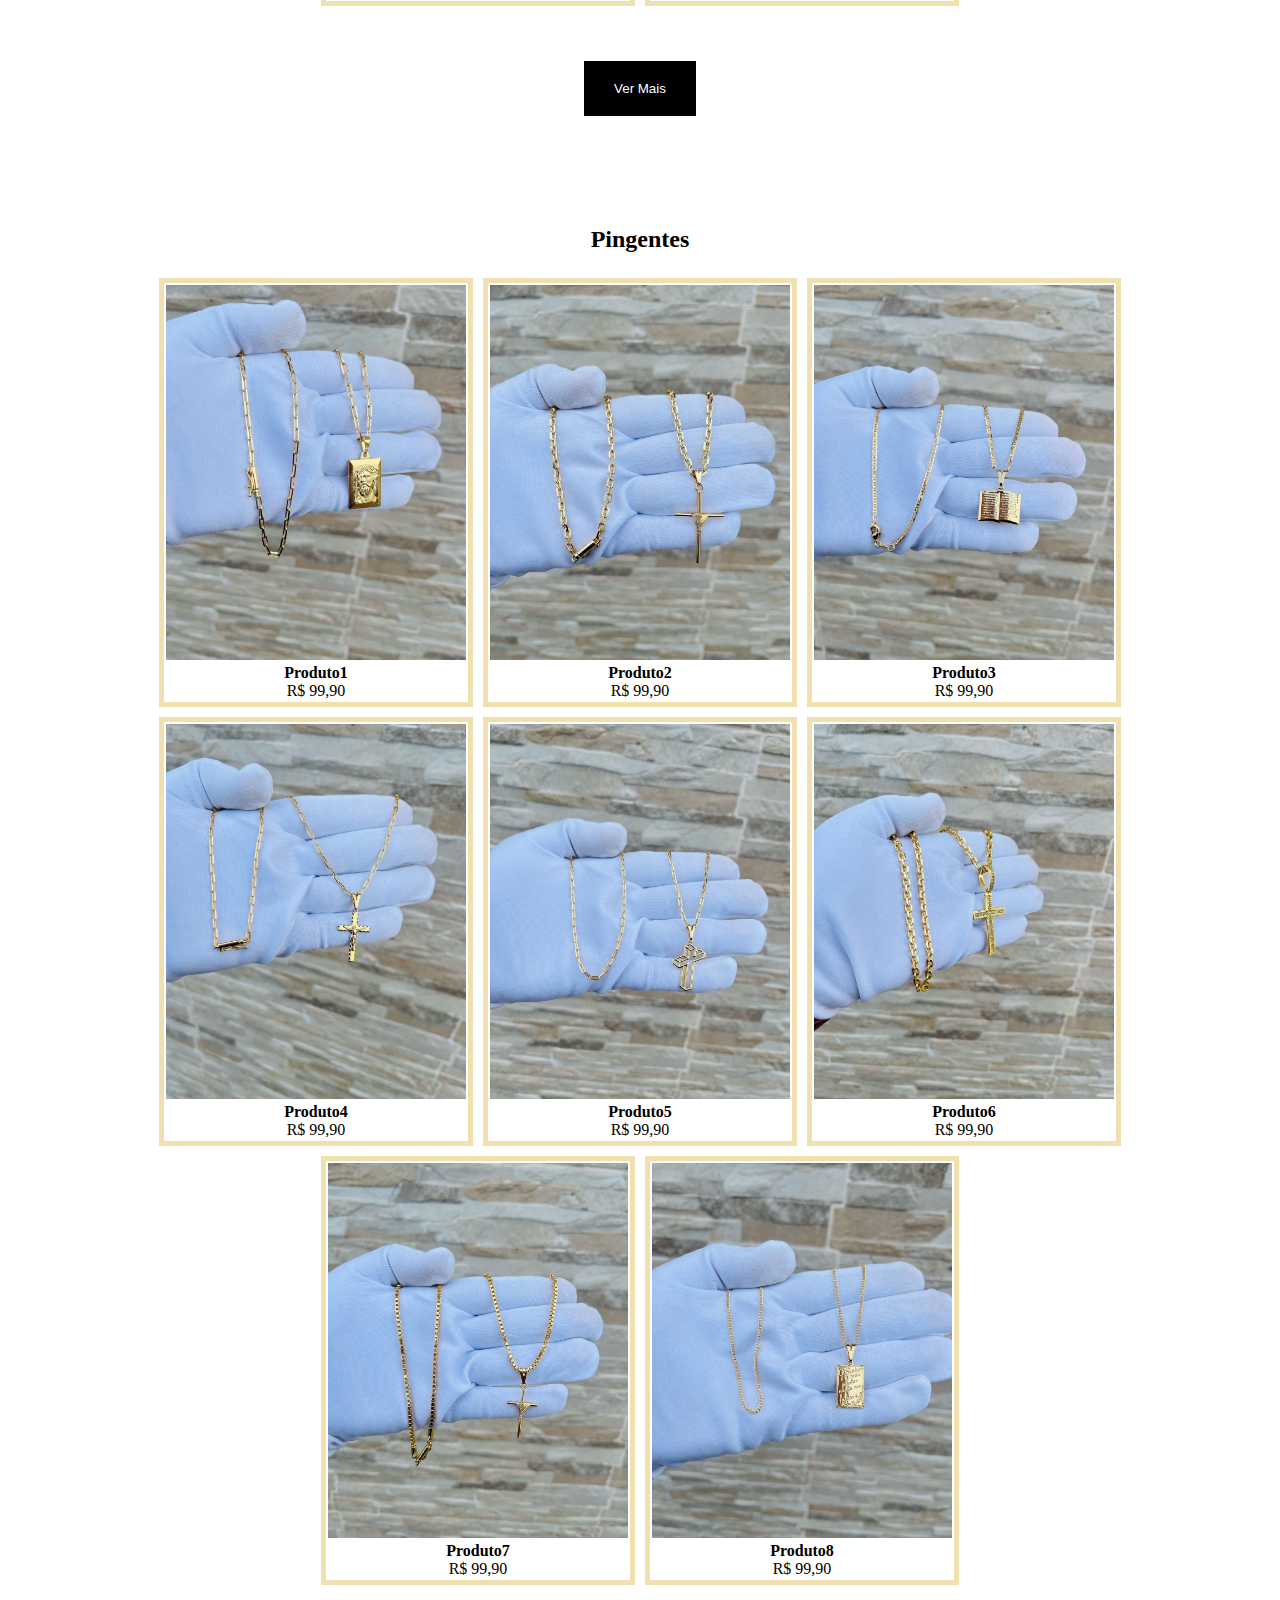
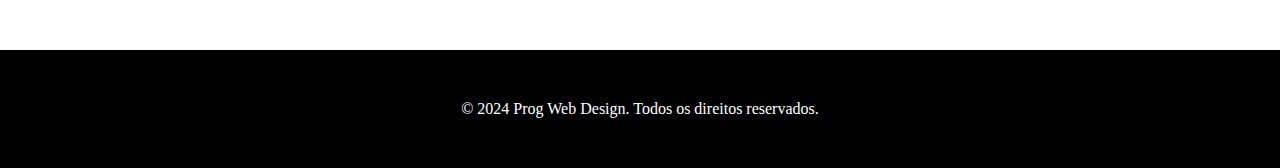
==== commit e69bd233: "Add files via upload" ====
--- a/index.html
+++ b/index.html
@@ -10,7 +10,7 @@
 <body>
 
     <!-- Header -->
-    <header>
+    <header id="Inicio">
         <nav>
             <button></button>
             <h1></h1>
@@ -130,6 +130,7 @@
         <label for="btnimg6"></label>
         <input type="radio" id="btnimg6" name="op2">
     </section>
+    <button id="Voltar"><a href="#Inicio">Voltar ao Início</a></button>
 
     <h2>Alianças</h2>
     <!-- Produtos -->
@@ -174,10 +175,52 @@
             <h4>Produto8</h4>
             <p>R$ 99,90</p>
         </div>
-        <div>
-            <button>Ver Mais</button>
-        </div>
-        
+            <div class="Oculto">
+                <img src="img/aneis/par_ouro_1.jpg">
+                <h4>Produto1</h4>
+                <p>R$ 99,90</p>
+            </div>
+            <div class="Oculto">
+                <img src="img/aneis/par_ouro_2.jpg">
+                <h4>Produto2</h4>
+                <p>R$ 99,90</p>
+            </div>
+            <div class="Oculto">
+                <img src="img/aneis/par_ouro_coracao.jpg">
+                <h4>Produto3</h4>
+                <p>R$ 99,90</p>
+            </div>
+            <div class="Oculto">
+                <img src="img/aneis/par_ouro_largo.jpg">
+                <h4>Produto4</h4>
+                <p>R$ 99,90</p>
+            </div>
+            <div class="Oculto">
+                <img src="img/aneis/prata1.jpg">
+                <h4>Produto5</h4>
+                <p>R$ 99,90</p>
+            </div>
+            <div class="Oculto">
+                <img src="img/aneis/prata2_detalhado.jpg">
+                <h4>Produto6</h4>
+                <p>R$ 99,90</p>
+            </div>
+            <div class="Oculto">
+                <img src="img/aneis/prata_coracao.jpg">
+                <h4>Produto7</h4>
+                <p>R$ 99,90</p>
+            </div>
+            <div class="Oculto">
+                <img src="img/aneis/trio_prata.jpg"> 
+                <h4>Produto8</h4>
+                <p>R$ 99,90</p>
+            </div>
+            <div>
+                <button>Ver Mais</button>
+            </div>
+            <div>
+                <button>Ver Menos</button>
+            </div>
      </section>
 
      <h2>Pingentes</h2>
--- a/css/style.css
+++ b/css/style.css
@@ -1,7 +1,7 @@
 /* Regras Gerais */
 body{
     margin: 0 auto;
-
+    text-align: center;
 }
 button{
     cursor: pointer;
@@ -45,6 +45,10 @@
     padding: 5px;
     list-style: none;
     border-radius: 6px;
+}
+nav a{
+    cursor: pointer;
+    user-select: none;
 }
 nav button{
     margin-right: 10px;
@@ -149,11 +153,11 @@
     border-radius: 50%;
     top: 0;
     left: 0;
-    background-color: blue;
+    background-color: #ddd;
     box-shadow: inset 2px 0 5px black;
 }
 .Carrossel~label:has(+input:checked)::before{
-    background-color: red;
+    background-color: #666;
 }
 .Carrossel:has(~input:nth-of-type(1):checked){
     transform: translateX(0%);
@@ -210,6 +214,12 @@
     color: white;
     padding: 20px 30px;
 }
+.Oculto{
+    display: none;
+}
+.Produtos div:has(button):last-child{
+    display: none;
+}
 #ProdutoSelecionado{
     margin: 50px 0;
     display: flex;
@@ -226,7 +236,52 @@
     text-align: center;
 }
 
-
+#Formulario{
+    display: flex;
+    justify-content: center;
+}
+form{
+    background-color: #f0dfaf;
+    max-width: 600px;
+    display: flex;
+    flex-wrap: wrap;
+    margin: 10px;
+    border-radius: 10px;
+    border: 3px solid black;
+    margin-top: 70px;
+}
+form *{
+    flex-basis: 100%;
+    margin: 0 auto;
+    margin:  5px 100px;
+    border: none;
+}
+form input{
+    height: 20px;
+    padding: 5px;
+    border-radius: 5px;
+    margin-top: 10px;
+}
+form button{
+    margin: 10px 150px;
+    padding: 10px;
+    border: 1px solid white;
+    background-color: black;
+    color: white;
+}
+textarea{
+    margin-top: 10px;
+    height: 50px;
+}
+
+#Voltar{
+    position: sticky;
+    top: 500px;
+    z-index: 100;
+}
+#Voltar a{
+    color: black;
+}
 
 /* Footer */
 footer{
@@ -363,4 +418,16 @@
     :is(.Produtos,#Resultados) :is(p,h4){
         width: 130px;
     }
+}
+@media  screen and (max-width:380px) {
+    :is(.Produtos,#Resultados) div{
+        min-width: 160px;
+        width: 100px;
+    }
+    :is(.Produtos,#Resultados) img{
+        width: 140px;
+    }
+    :is(.Produtos,#Resultados) :is(p,h4){
+        width: 130px;
+    }
 }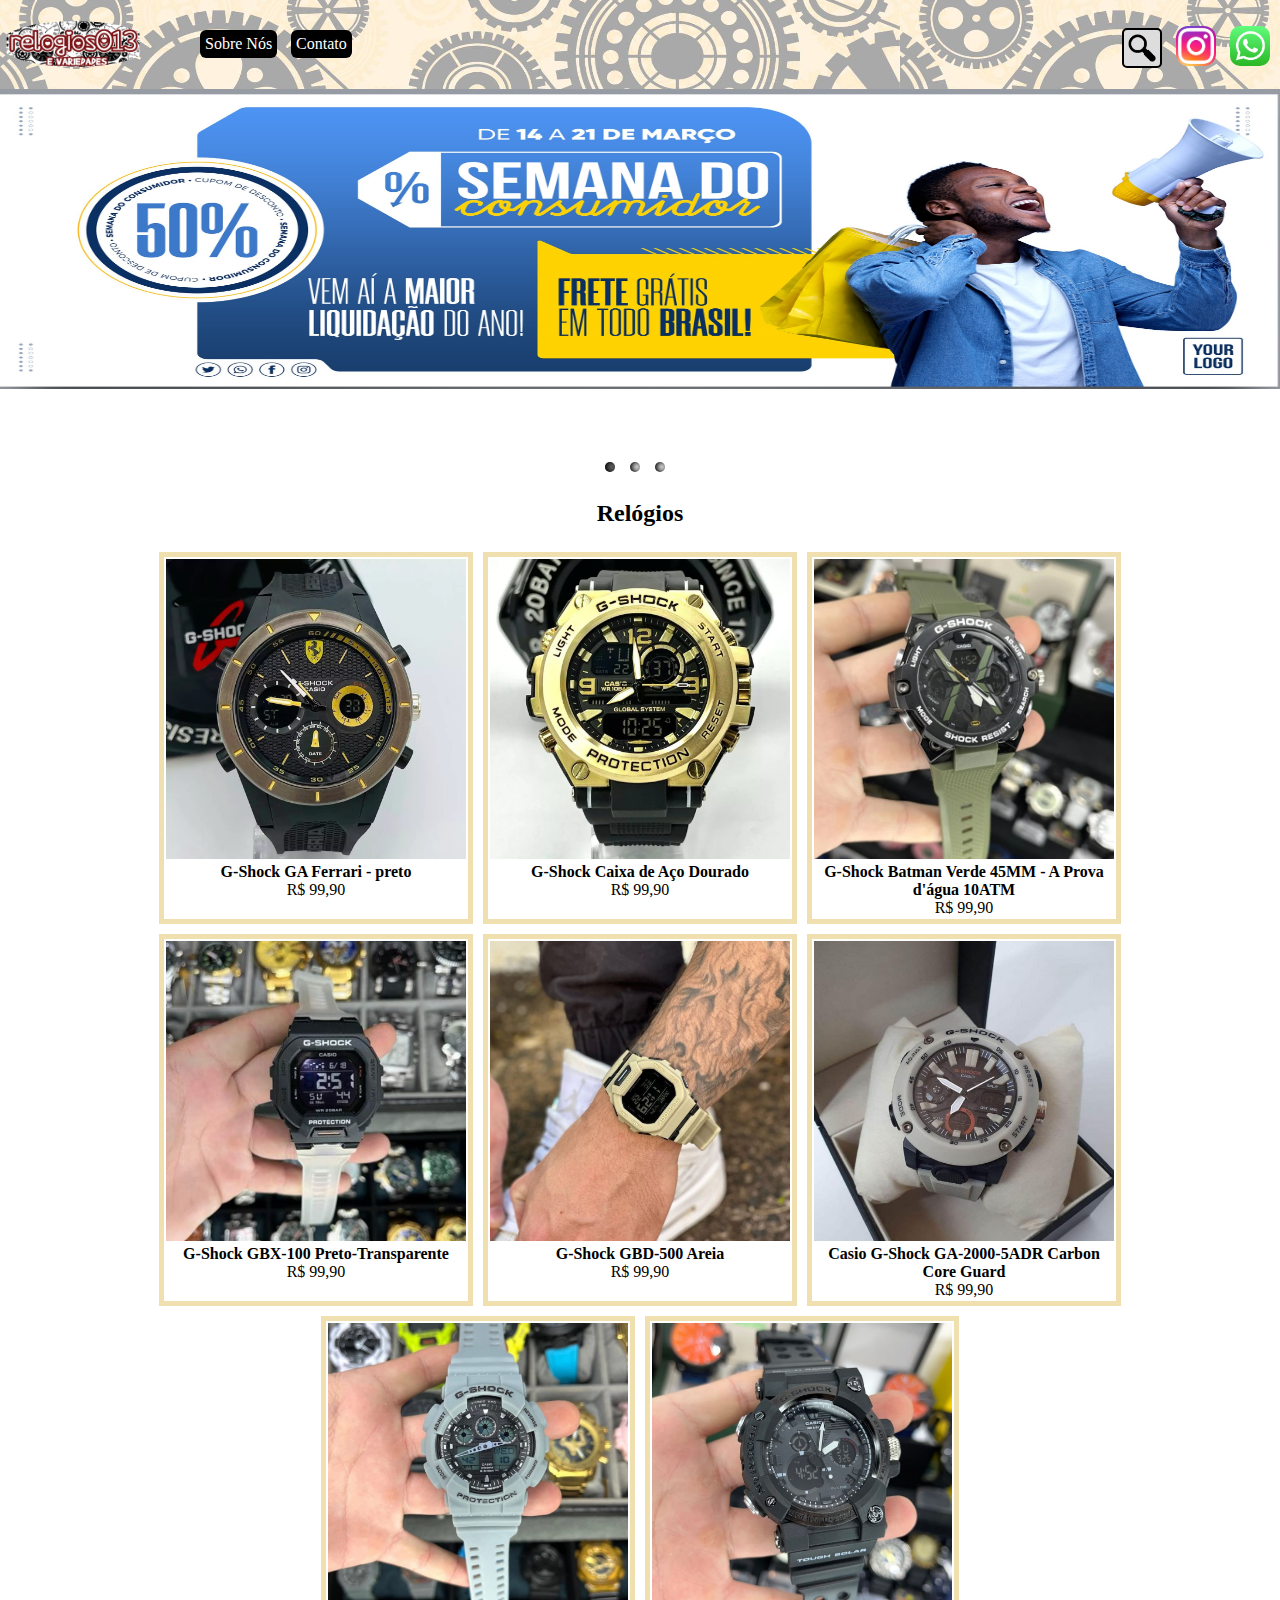
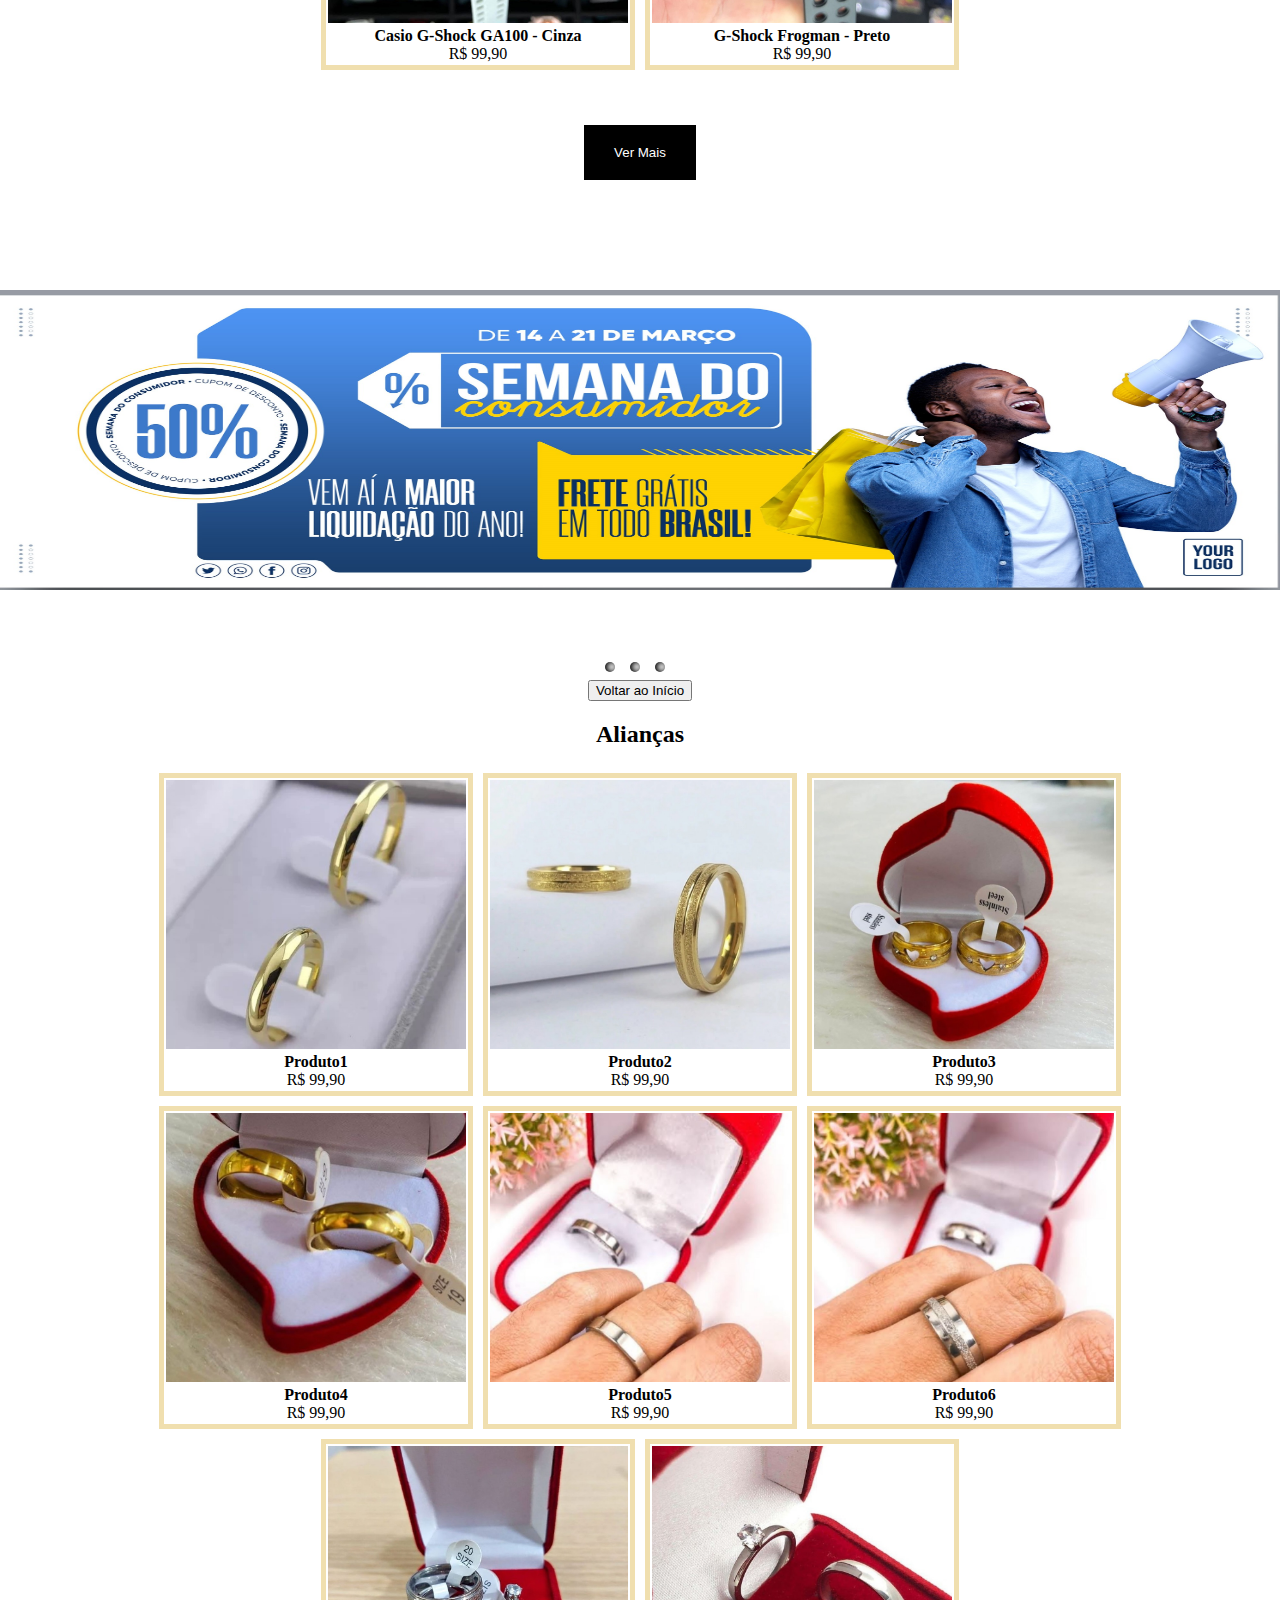
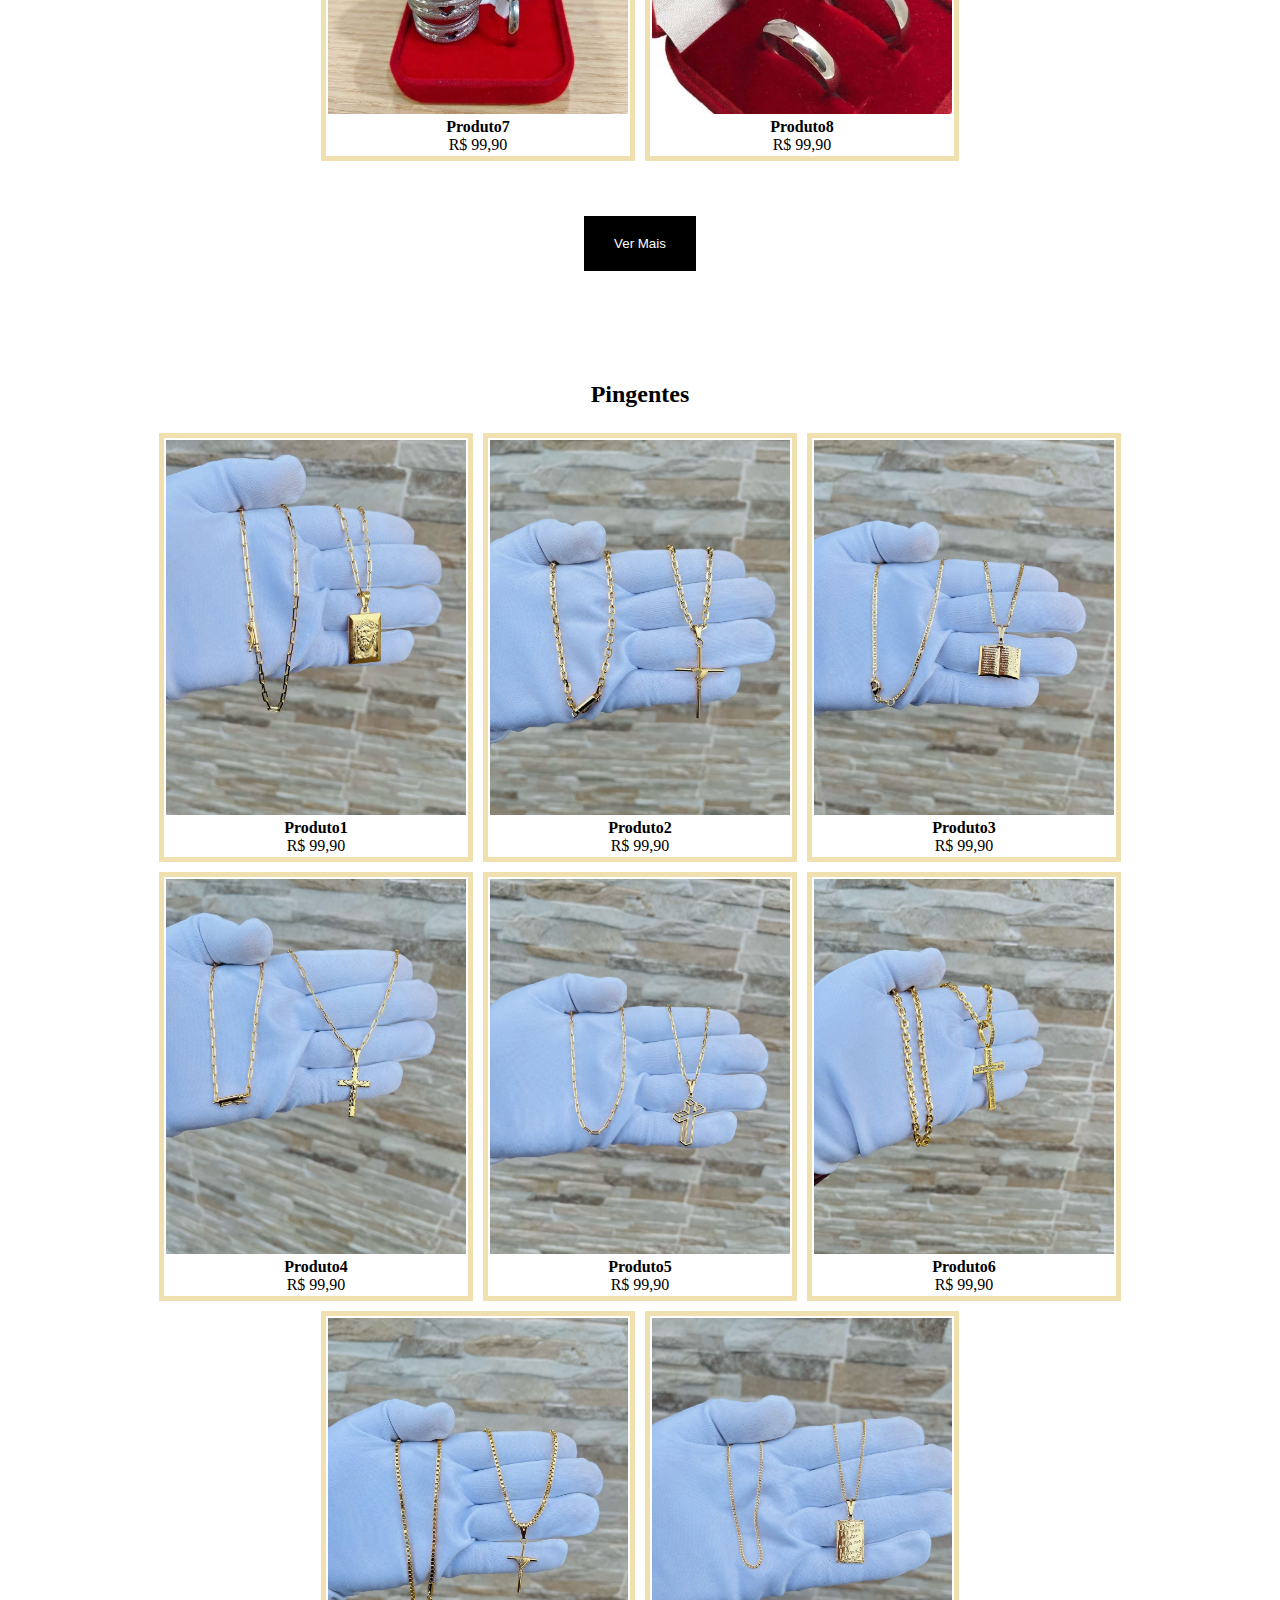
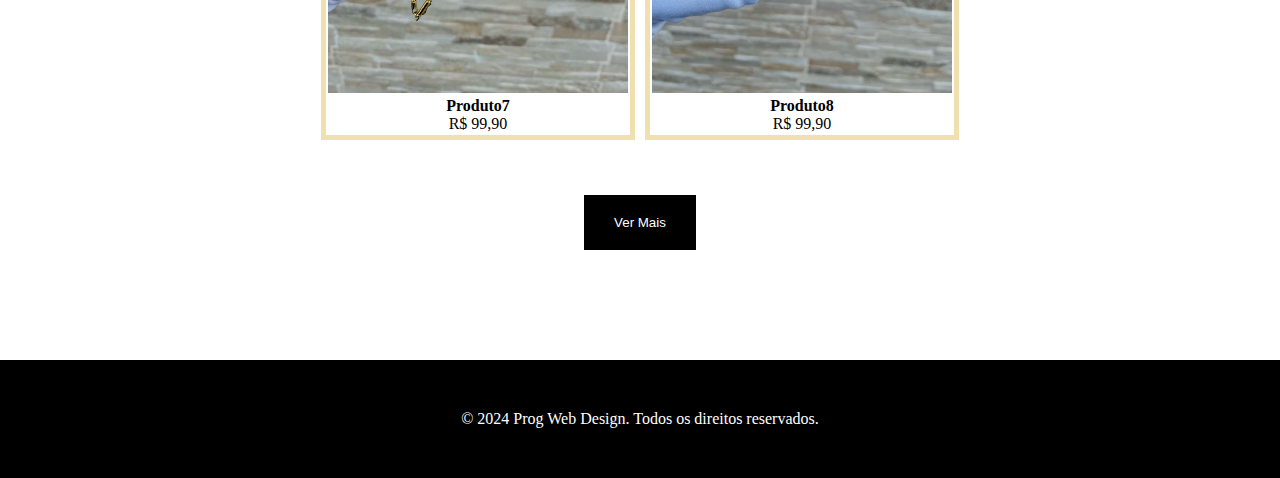
==== commit 5ac92961: "Add files via upload" ====
--- a/index.html
+++ b/index.html
@@ -100,8 +100,51 @@
             <h4>G-Shock Frogman - Preto</h4>
             <p>R$ 99,90</p>
         </div>
+        <div class="Oculto">
+            <img src="img/relogios/gshockpreto.jpg">
+            <h4>G-Shock GA Ferrari - preto</h4>
+            <p>R$ 99,90</p>
+        </div>
+        <div class="Oculto">
+            <img src="img/relogios/gshockgold.jpg">
+            <h4>G-Shock Caixa de Aço Dourado</h4>
+            <p>R$ 99,90</p>
+        </div>
+        <div class="Oculto">
+            <img src="img/relogios/gshockgreen.jpg">
+            <h4>G-Shock Batman Verde 45MM - A Prova d'água 10ATM</h4>
+            <p>R$ 99,90</p>
+        </div>
+        <div class="Oculto">
+            <img src="img/relogios/gshockquadrado.jpg">
+            <h4>G-Shock GBX-100 Preto-Transparente</h4>
+            <p>R$ 99,90</p>
+        </div>
+        <div class="Oculto">
+            <img src="img/relogios/begegshock.jpg">
+            <h4>G-Shock GBD-500 Areia</h4>
+            <p>R$ 99,90</p>
+        </div>
+        <div class="Oculto">
+            <img src="img/relogios/brancoredondo.jpg">
+            <h4>Casio G-Shock GA-2000-5ADR Carbon Core Guard</h4>
+            <p>R$ 99,90</p>
+        </div>
+        <div class="Oculto">
+            <img src="img/relogios/cinza.jpg">
+            <h4>Casio G-Shock GA100 - Cinza</h4>
+            <p>R$ 99,90</p>
+        </div>
+        <div class="Oculto">
+            <img src="img/relogios/preto.jpg">
+            <h4>G-Shock Frogman - Preto</h4>
+            <p>R$ 99,90</p>
+        </div>
         <div>
             <button>Ver Mais</button>
+        </div>
+        <div>
+            <button>Ver Menos</button>
         </div>
         
      </section>
@@ -266,10 +309,52 @@
             <h4>Produto8</h4>
             <p>R$ 99,90</p>
         </div>
+        <div class="Oculto">
+            <img src="img/pingentes/pgnt1.jpg">
+            <h4>Produto1</h4>
+            <p>R$ 99,90</p>
+        </div>
+        <div class="Oculto">
+            <img src="img/pingentes/pgnt2.jpg">
+            <h4>Produto2</h4>
+            <p>R$ 99,90</p>
+        </div>
+        <div class="Oculto">
+            <img src="img/pingentes/pgnt3.jpg">
+            <h4>Produto3</h4>
+            <p>R$ 99,90</p>
+        </div>
+        <div class="Oculto">
+            <img src="img/pingentes/pgnt4.jpg">
+            <h4>Produto4</h4>
+            <p>R$ 99,90</p>
+        </div>
+        <div class="Oculto">
+            <img src="img/pingentes/pgnt5.jpg">
+            <h4>Produto5</h4>
+            <p>R$ 99,90</p>
+        </div>
+        <div class="Oculto">
+            <img src="img/pingentes/pgnt6.jpg">
+            <h4>Produto6</h4>
+            <p>R$ 99,90</p>
+        </div>
+        <div class="Oculto">
+            <img src="img/pingentes/pgnt7.jpg">
+            <h4>Produto7</h4>
+            <p>R$ 99,90</p>
+        </div>
+        <div class="Oculto">
+            <img src="img/pingentes/pgnt8.jpg">
+            <h4>Produto8</h4>
+            <p>R$ 99,90</p>
+        </div>
         <div>
             <button>Ver Mais</button>
         </div>
-        
+        <div>
+            <button>Ver Menos</button>
+        </div>
      </section>
 
      <!-- Footer -->
--- a/css/style.css
+++ b/css/style.css
@@ -249,6 +249,7 @@
     border-radius: 10px;
     border: 3px solid black;
     margin-top: 70px;
+    
 }
 form *{
     flex-basis: 100%;
@@ -402,6 +403,13 @@
     a:where(:link,:visited,:hover,:active){
         color: black;
     }
+    form{
+        max-width:300px;
+        justify-content:center;
+    }
+    textarea{
+      min-width:200px;
+    }
     footer{
         position: relative;
         top: 210px;
@@ -430,4 +438,4 @@
     :is(.Produtos,#Resultados) :is(p,h4){
         width: 130px;
     }
-}+}
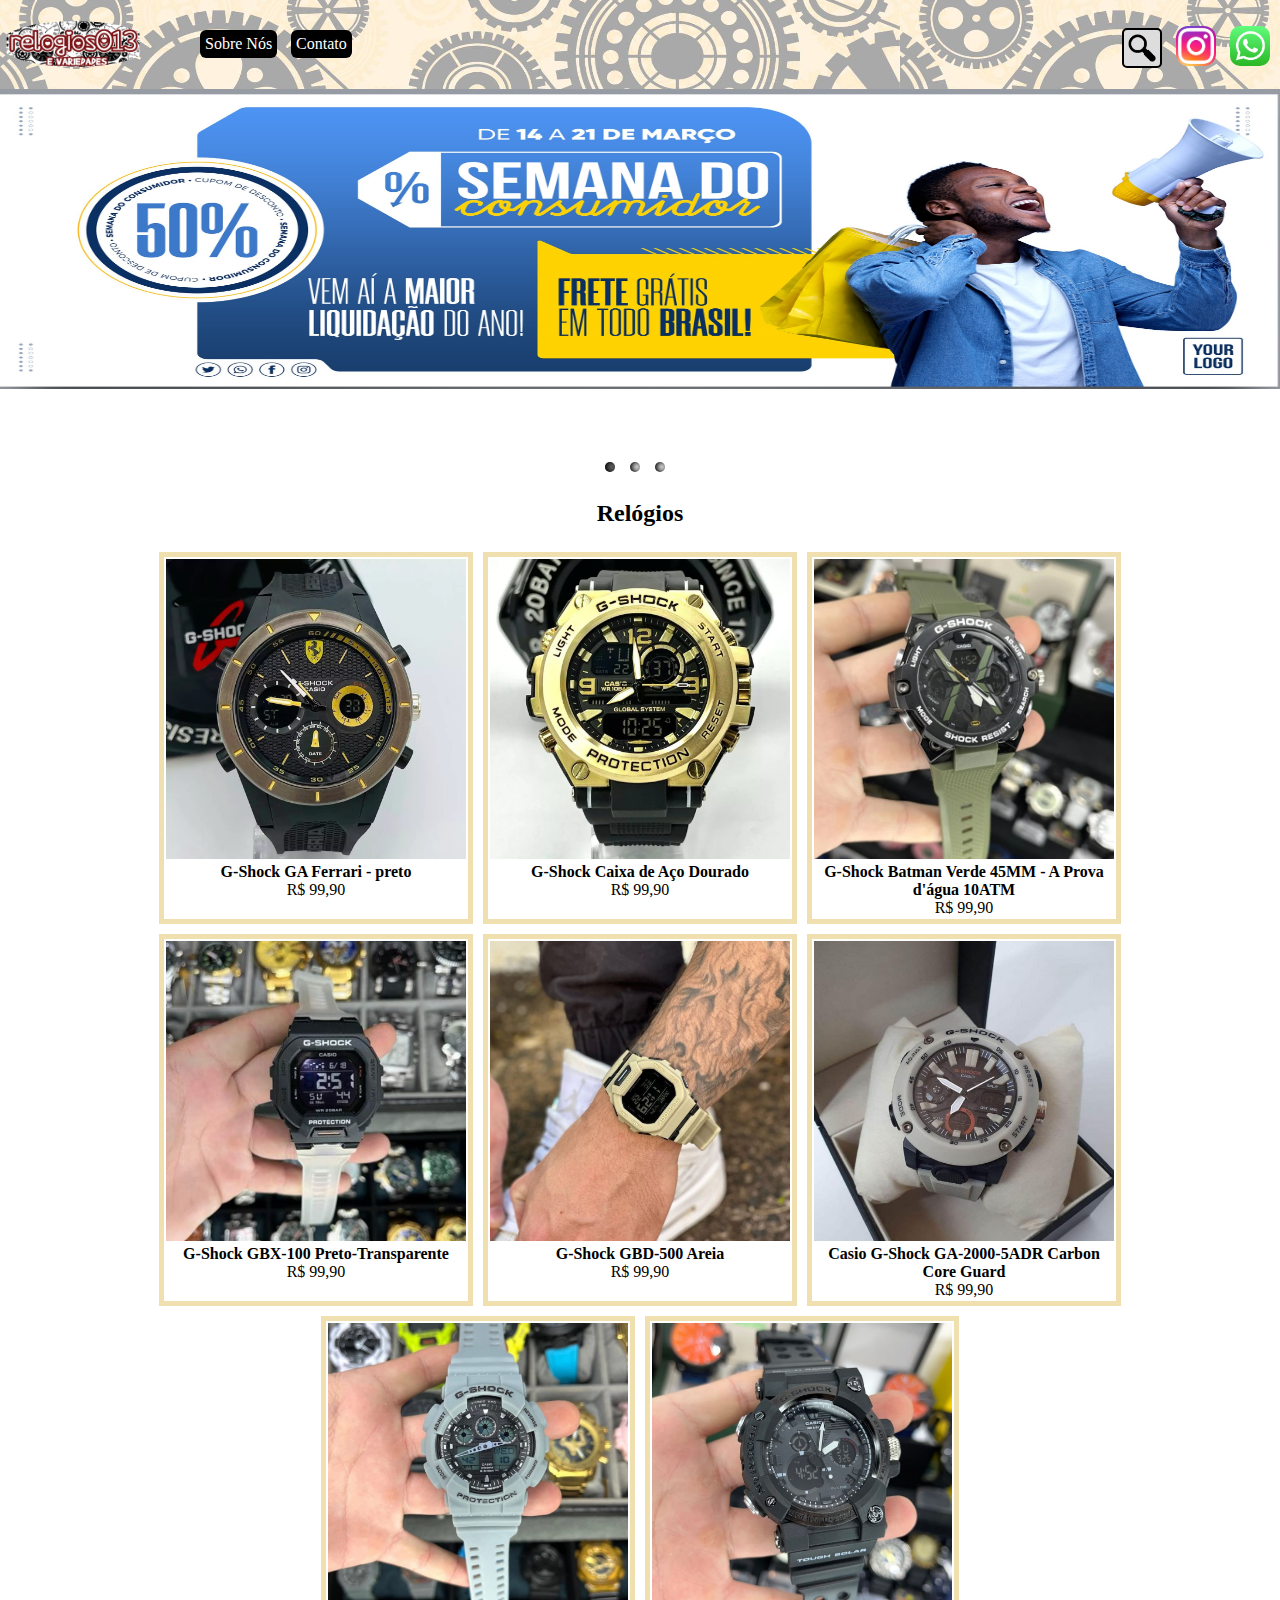
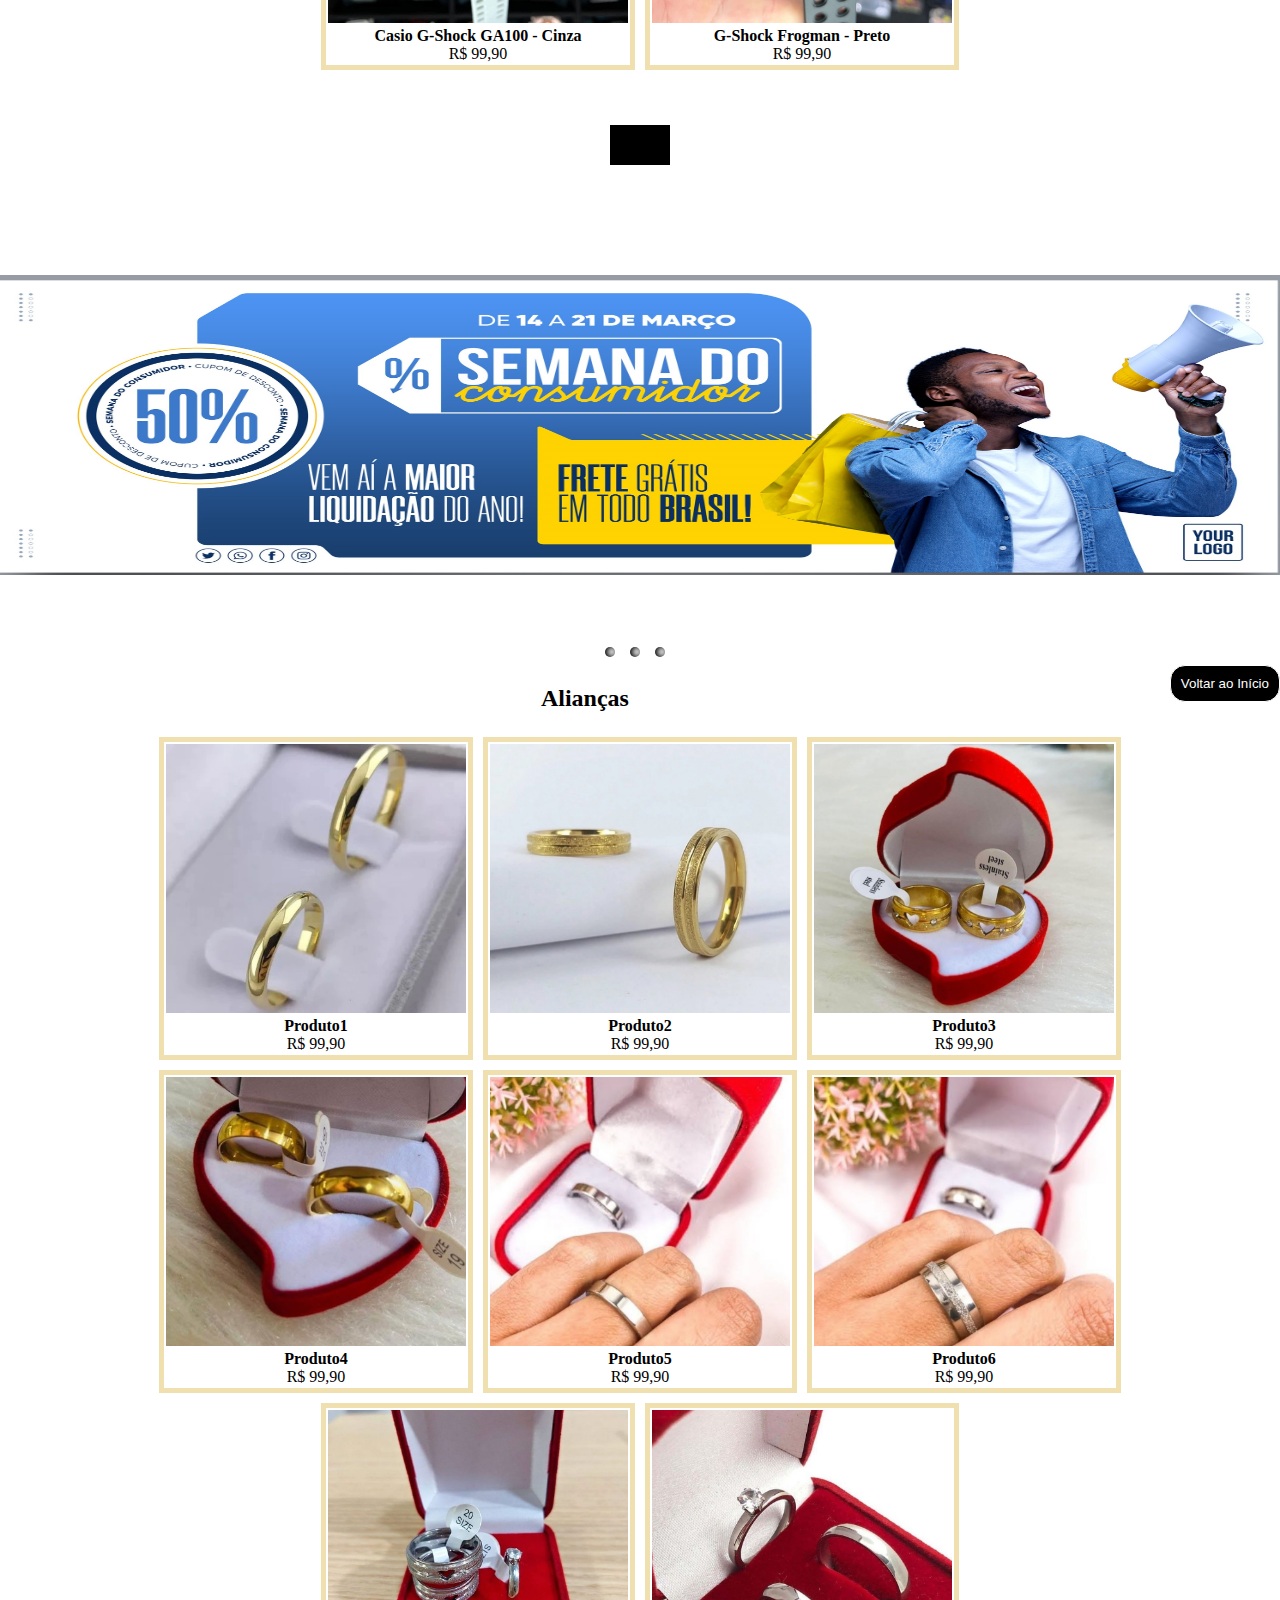
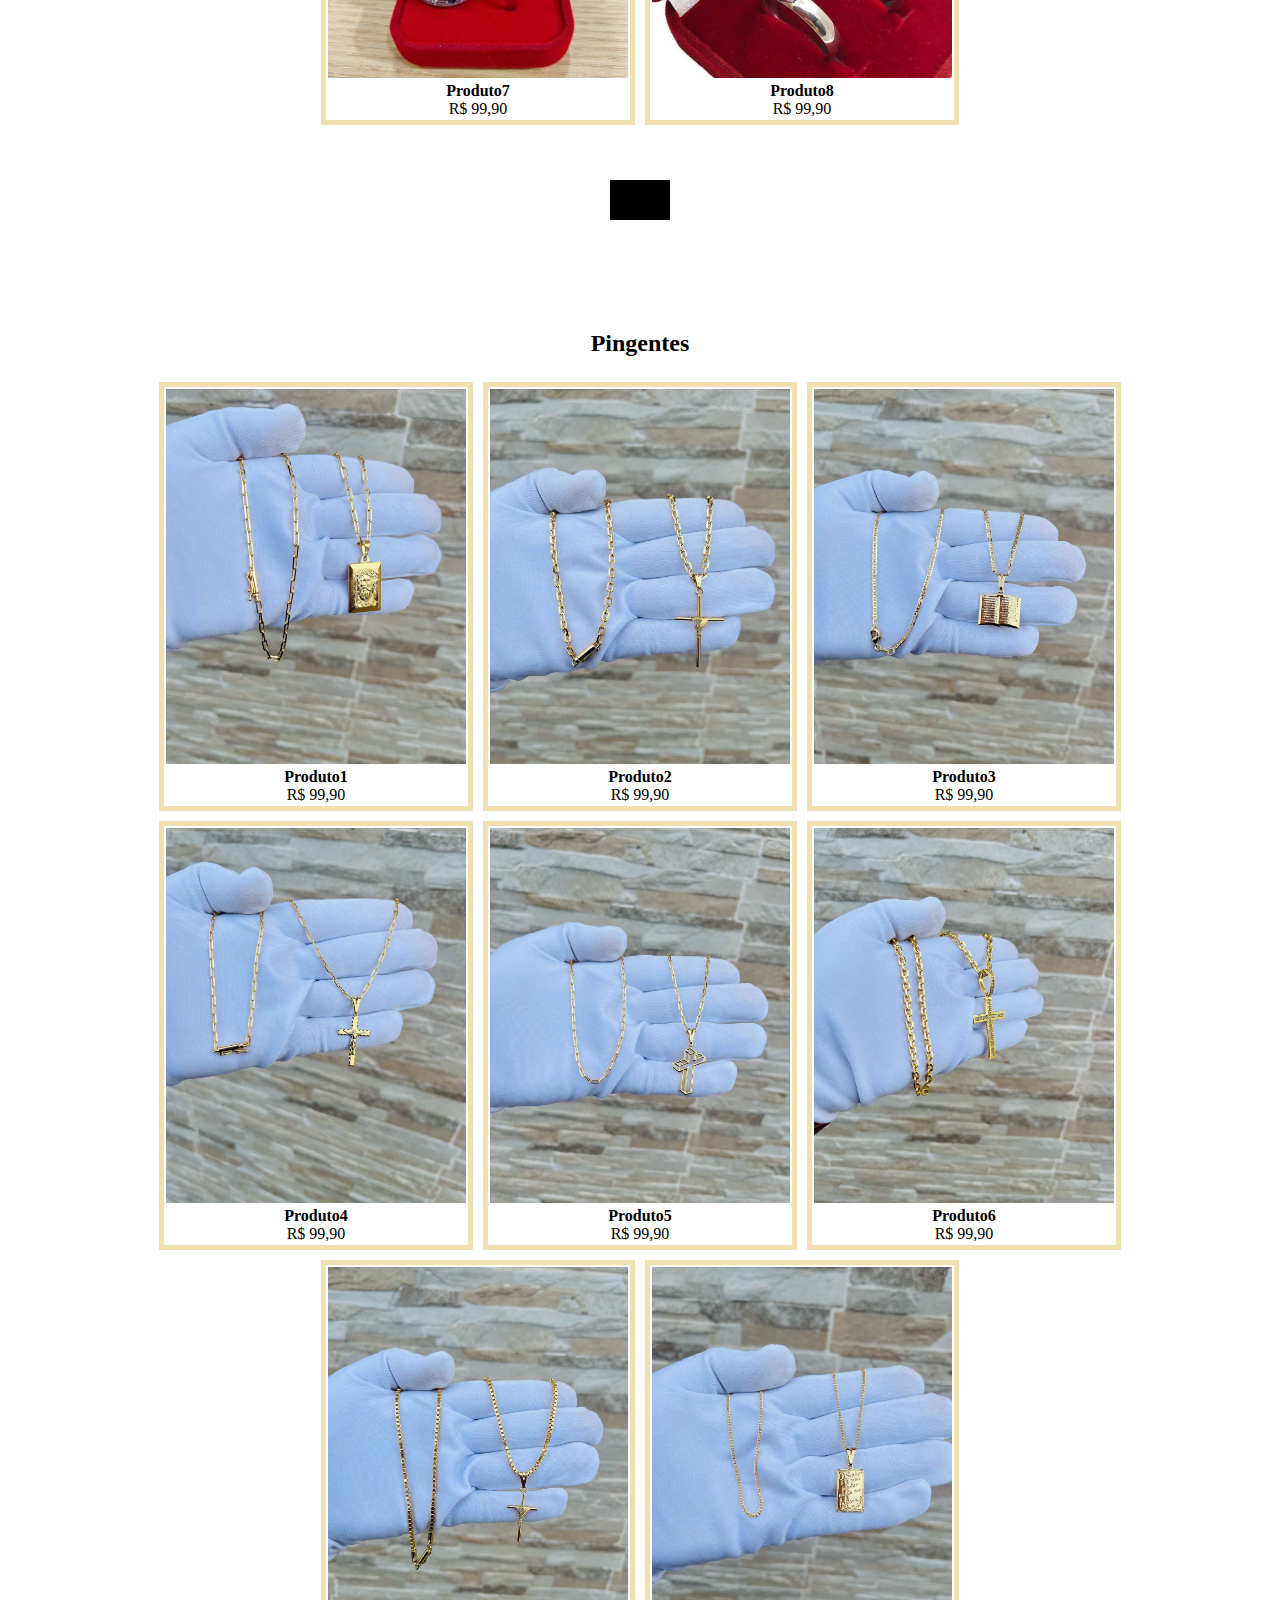
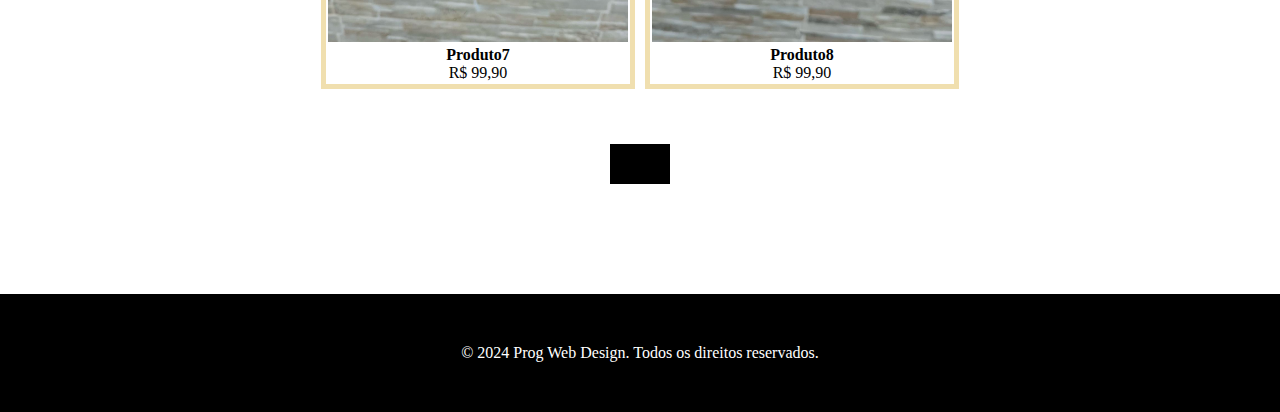
==== commit 1d8be7c9: "Add files via upload" ====
--- a/index.html
+++ b/index.html
@@ -141,10 +141,10 @@
             <p>R$ 99,90</p>
         </div>
         <div>
-            <button>Ver Mais</button>
-        </div>
-        <div>
-            <button>Ver Menos</button>
+            <button></button>
+        </div>
+        <div>
+            <button></button>
         </div>
         
      </section>
@@ -259,10 +259,10 @@
                 <p>R$ 99,90</p>
             </div>
             <div>
-                <button>Ver Mais</button>
-            </div>
-            <div>
-                <button>Ver Menos</button>
+                <button></button>
+            </div>
+            <div>
+                <button></button>
             </div>
      </section>
 
@@ -350,10 +350,10 @@
             <p>R$ 99,90</p>
         </div>
         <div>
-            <button>Ver Mais</button>
-        </div>
-        <div>
-            <button>Ver Menos</button>
+            <button></button>
+        </div>
+        <div>
+            <button></button>
         </div>
      </section>
 
--- a/css/style.css
+++ b/css/style.css
@@ -248,7 +248,7 @@
     margin: 10px;
     border-radius: 10px;
     border: 3px solid black;
-    margin-top: 70px;
+    margin-top: 30px;
     
 }
 form *{
@@ -279,9 +279,12 @@
     position: sticky;
     top: 500px;
     z-index: 100;
-}
-#Voltar a{
-    color: black;
+    background-color: black;
+    padding: 10px;
+    border: none;
+    border: 1px solid white;
+    border-radius: 15px;
+    float: right;
 }
 
 /* Footer */
@@ -403,6 +406,9 @@
     a:where(:link,:visited,:hover,:active){
         color: black;
     }
+    #Voltar a{
+        color: white;
+    }
     form{
         max-width:300px;
         justify-content:center;
